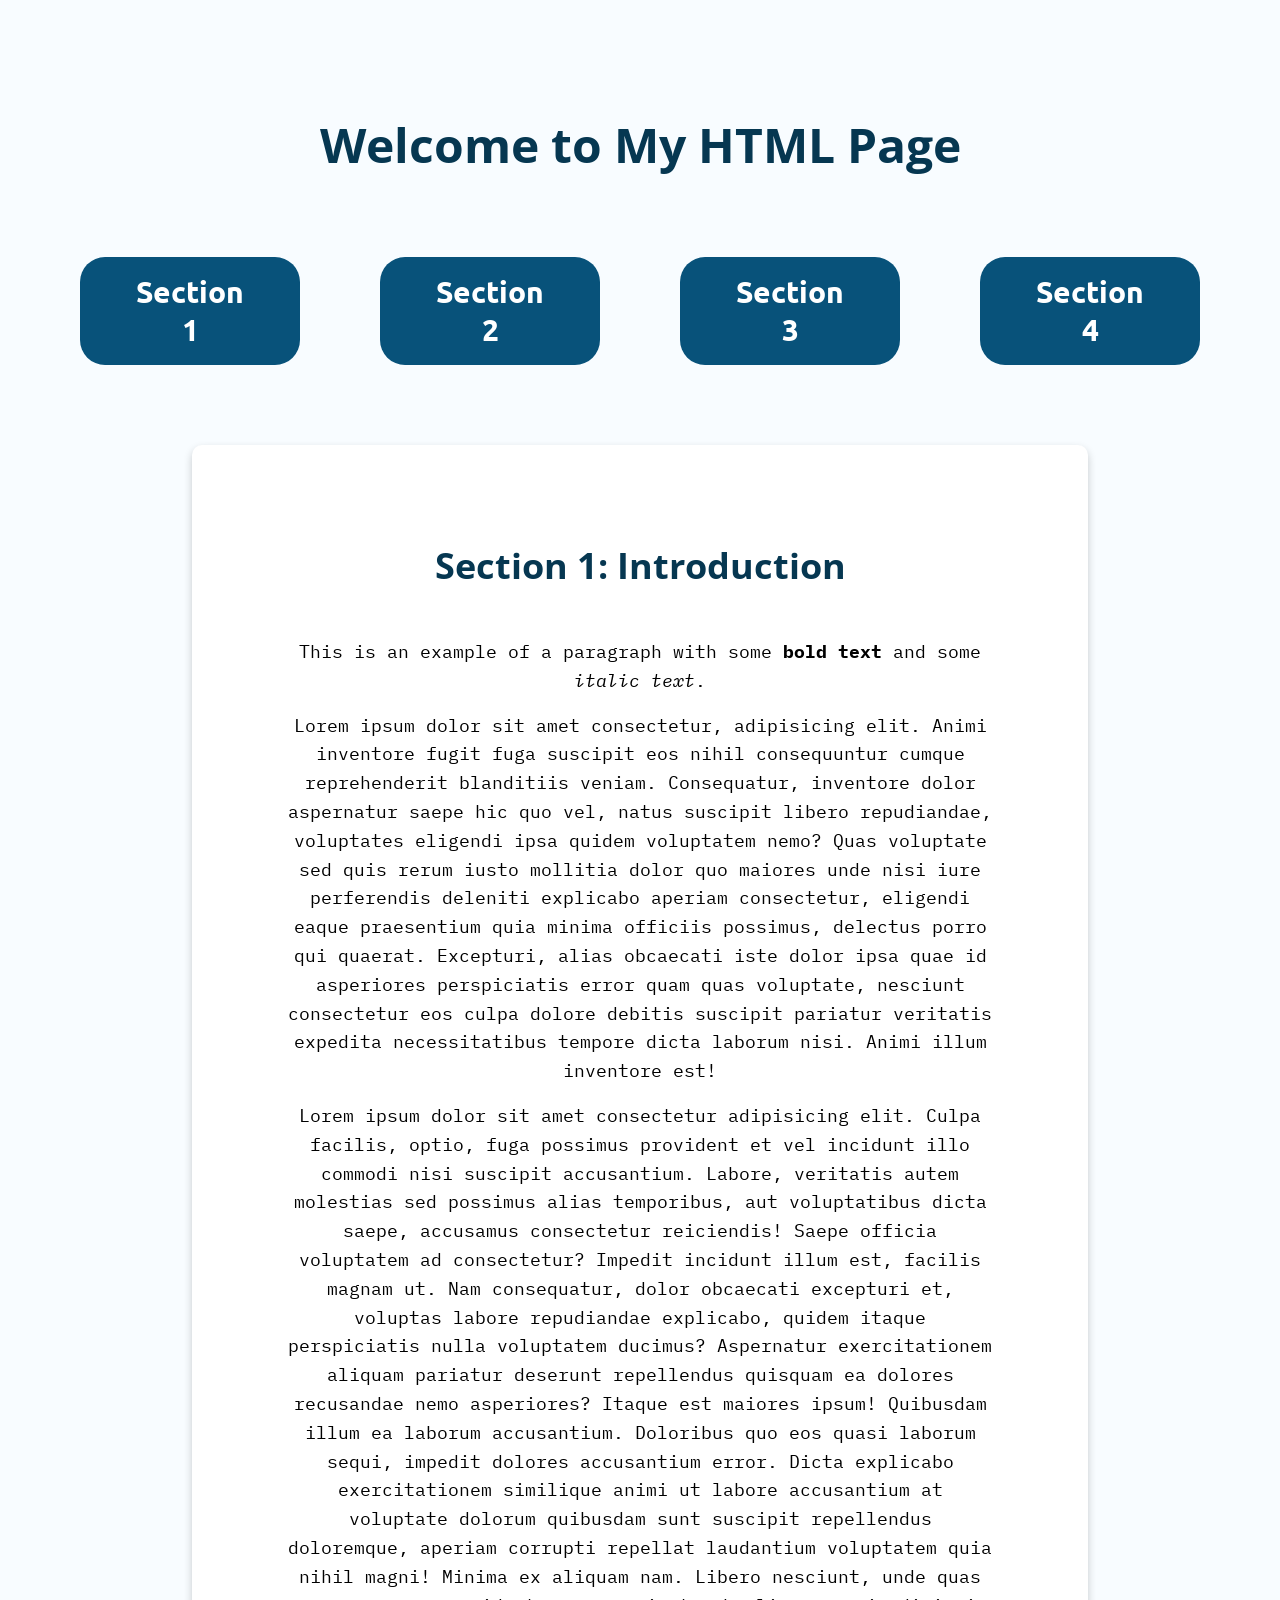
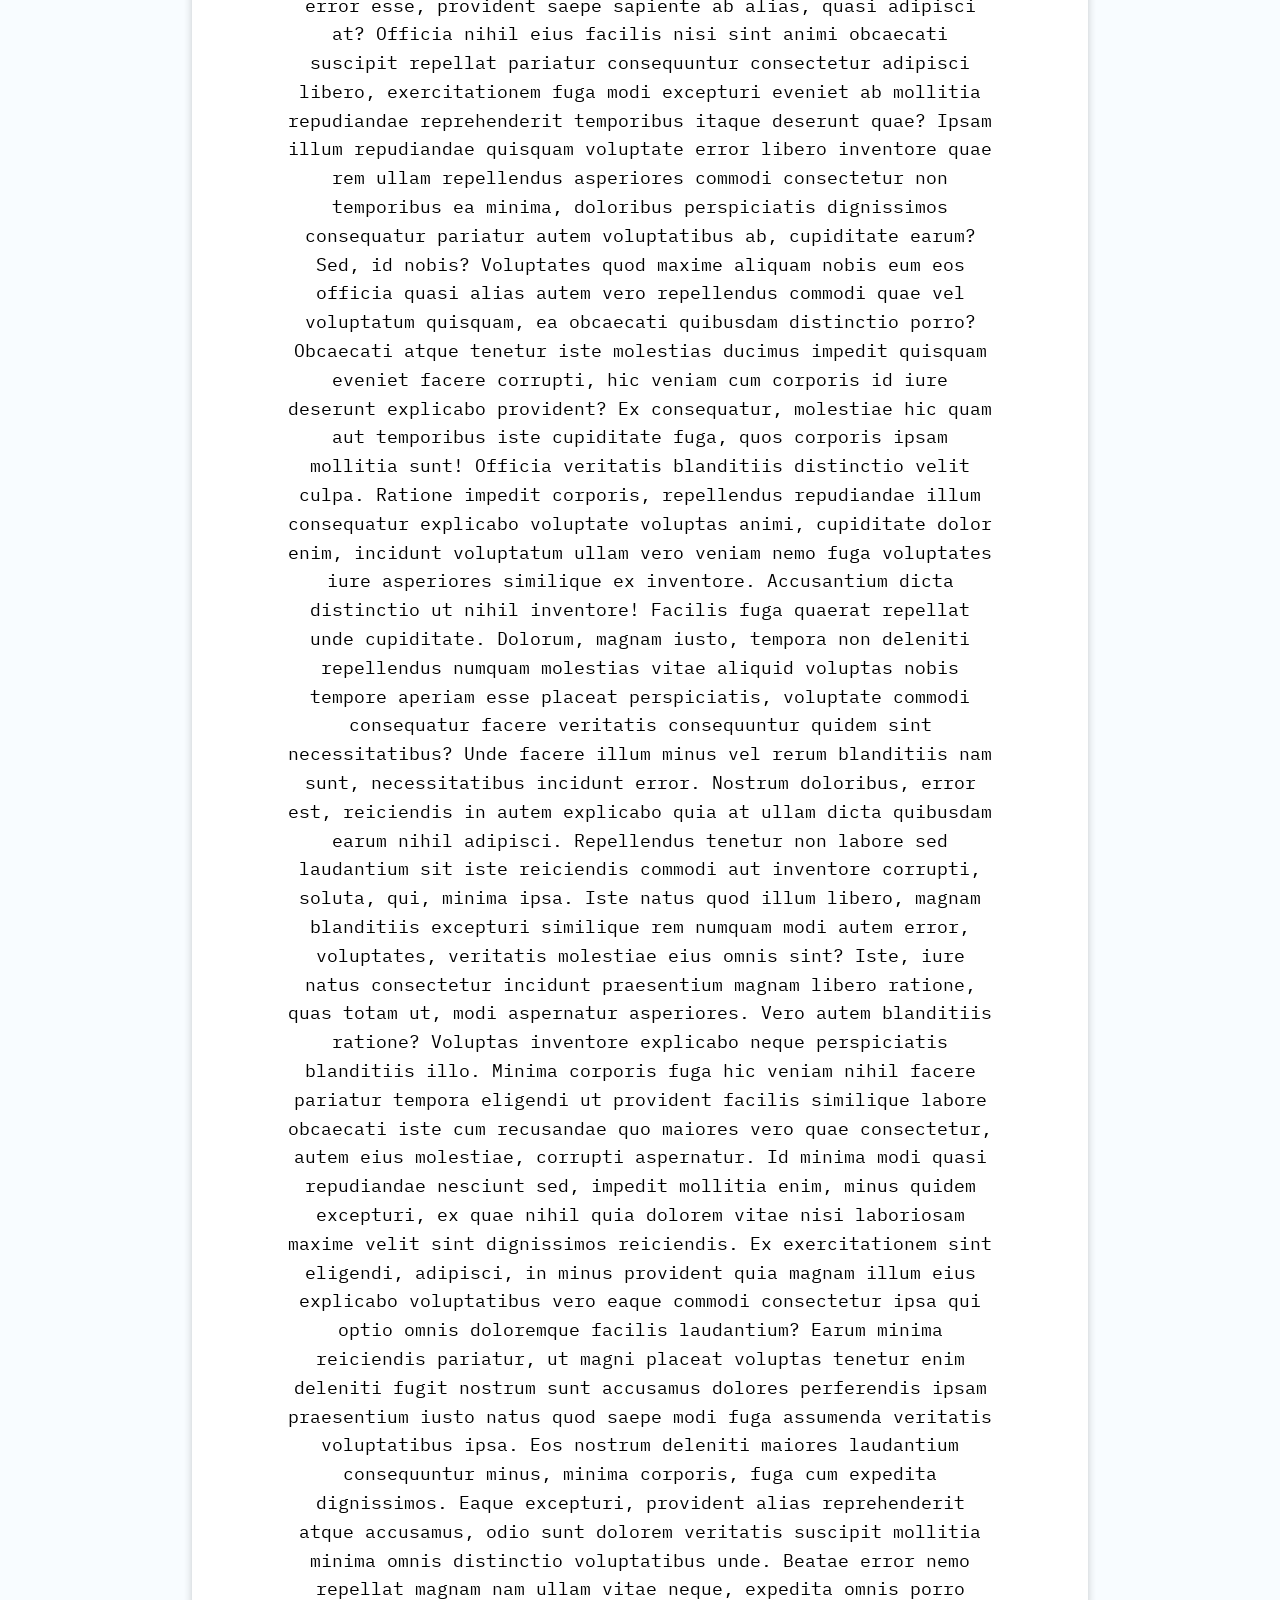
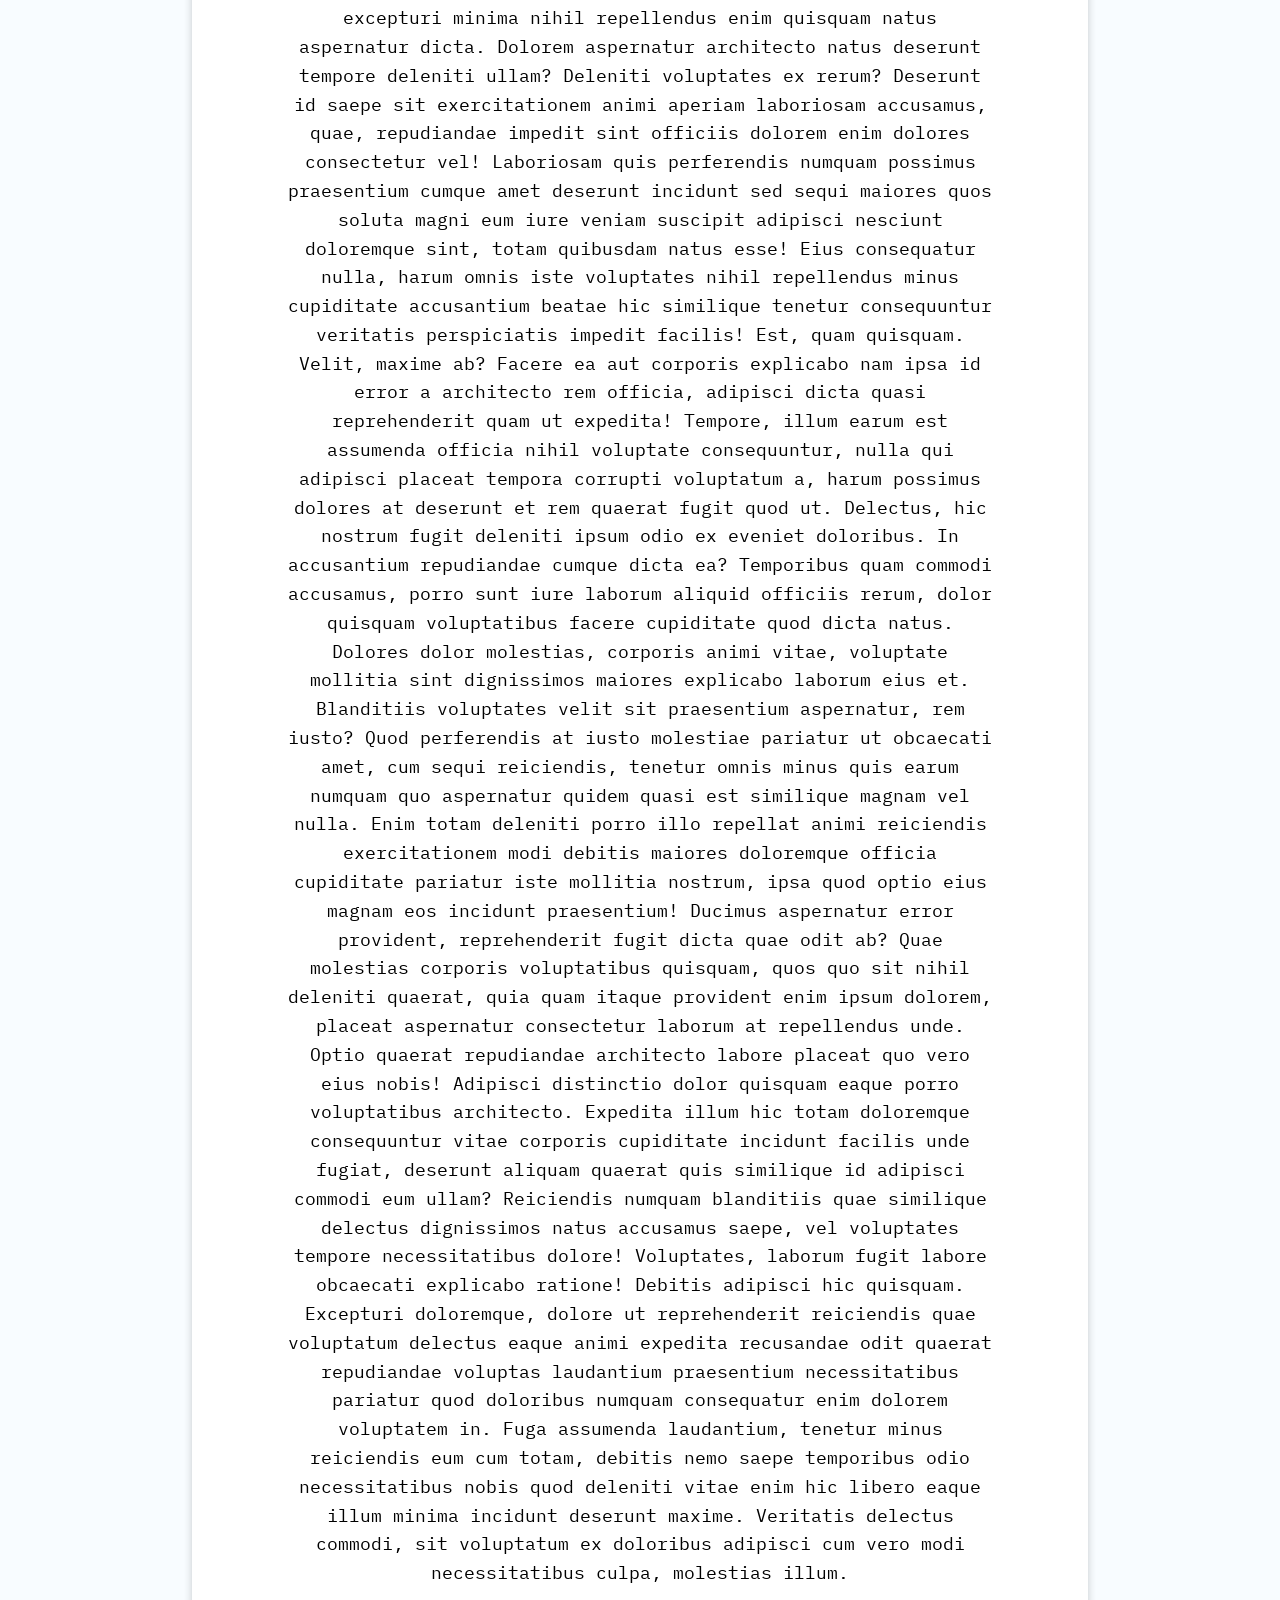
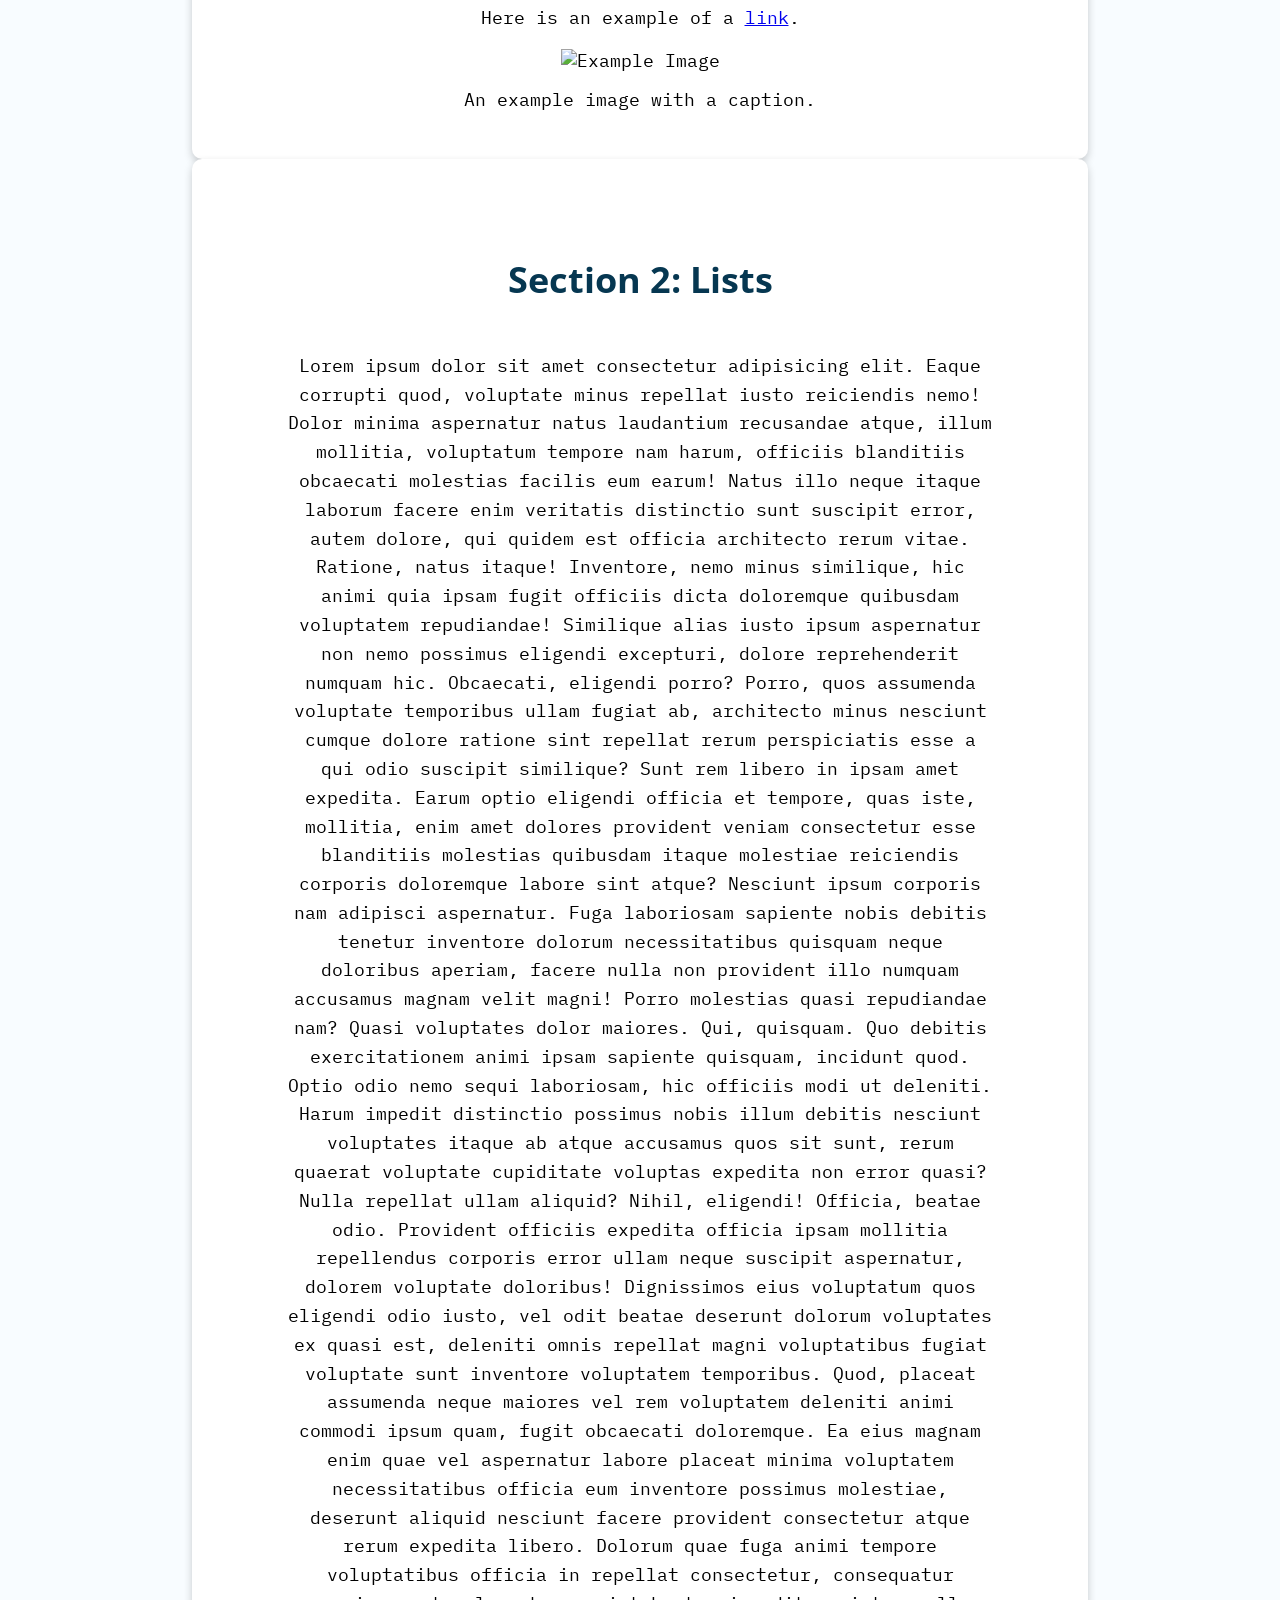
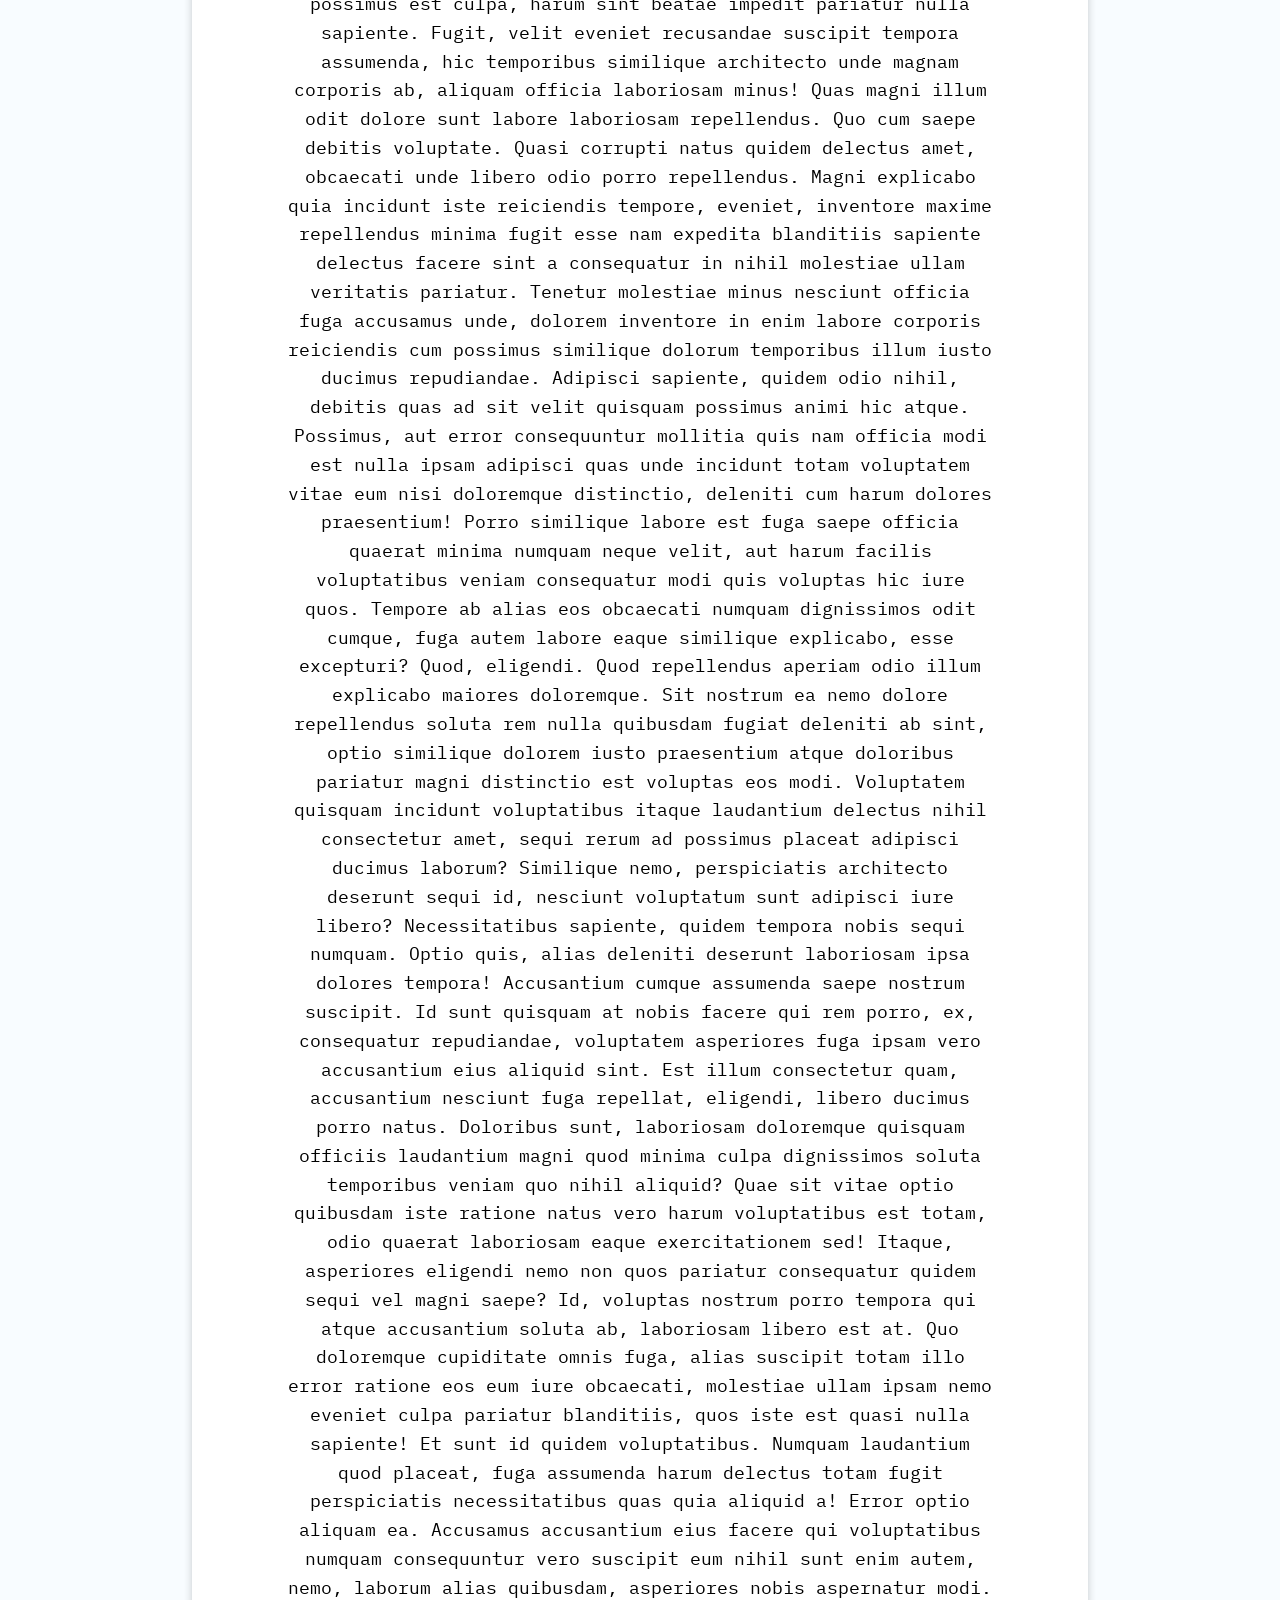
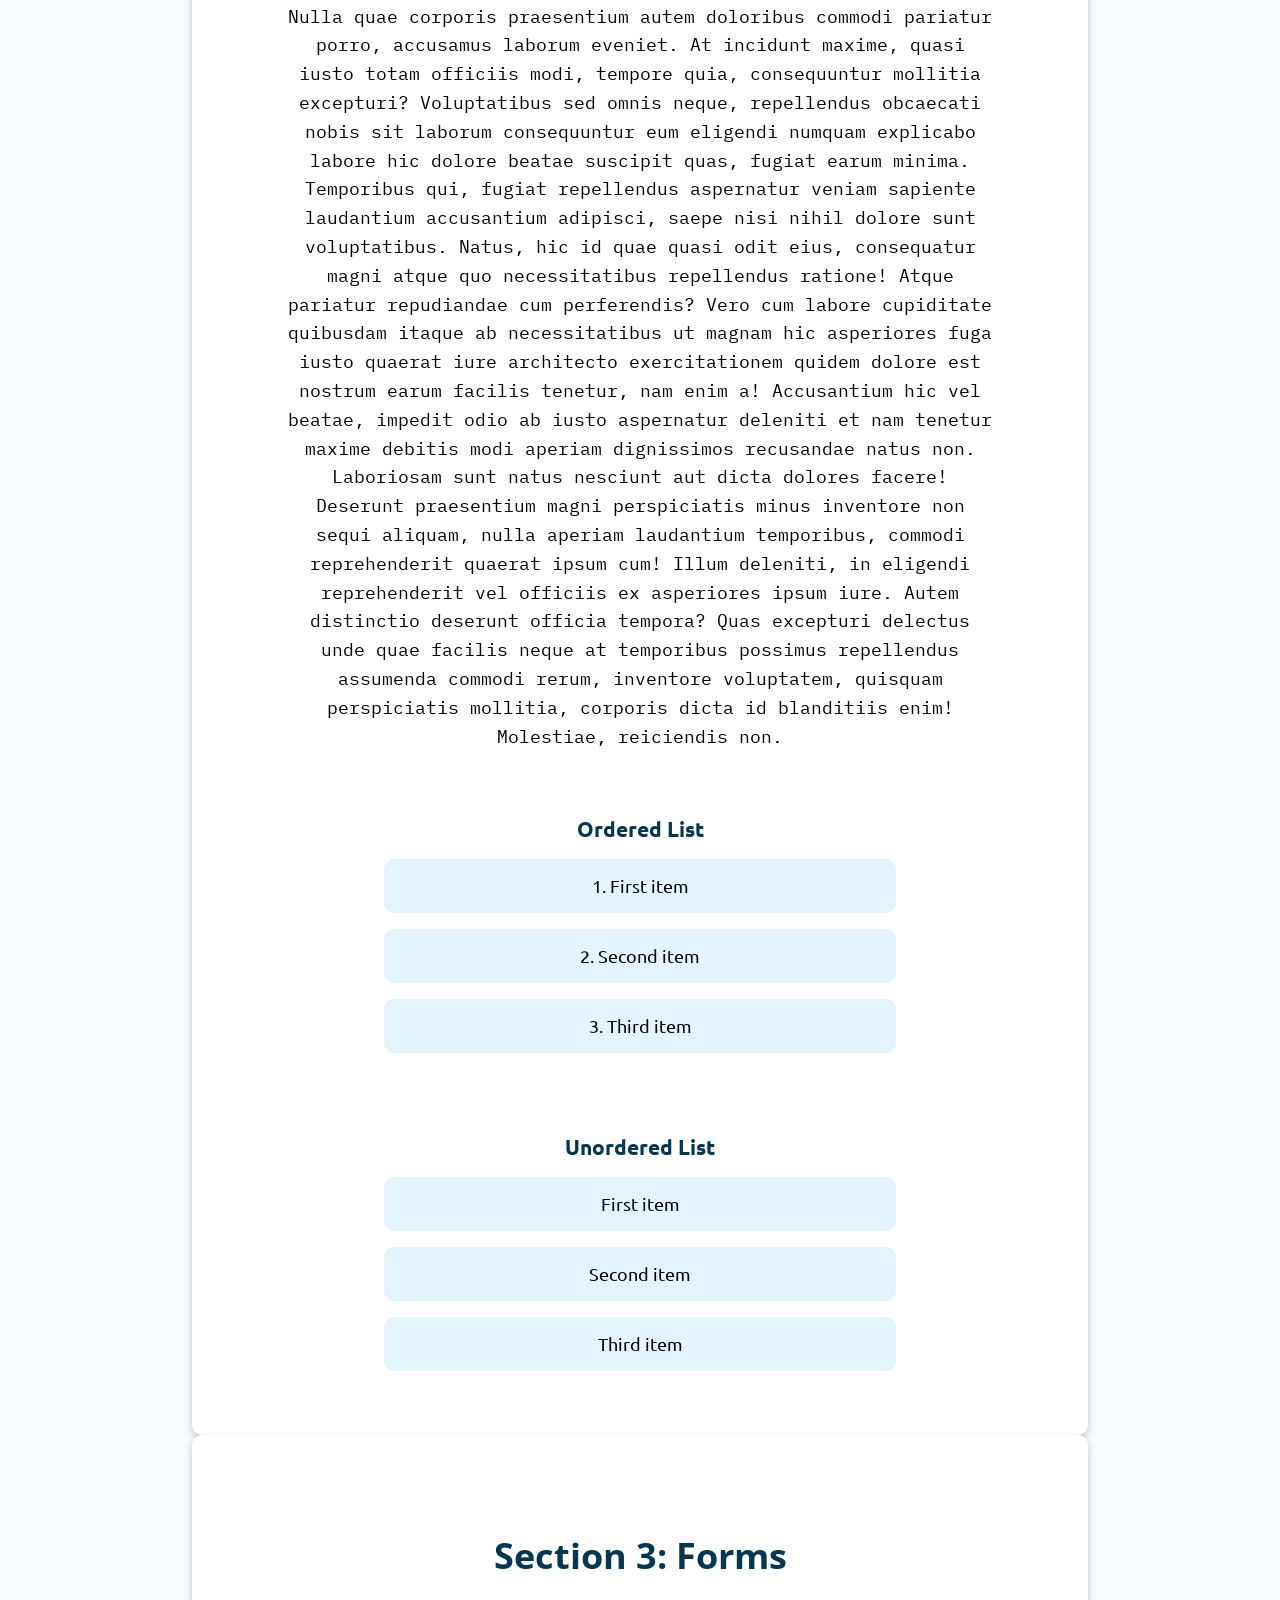
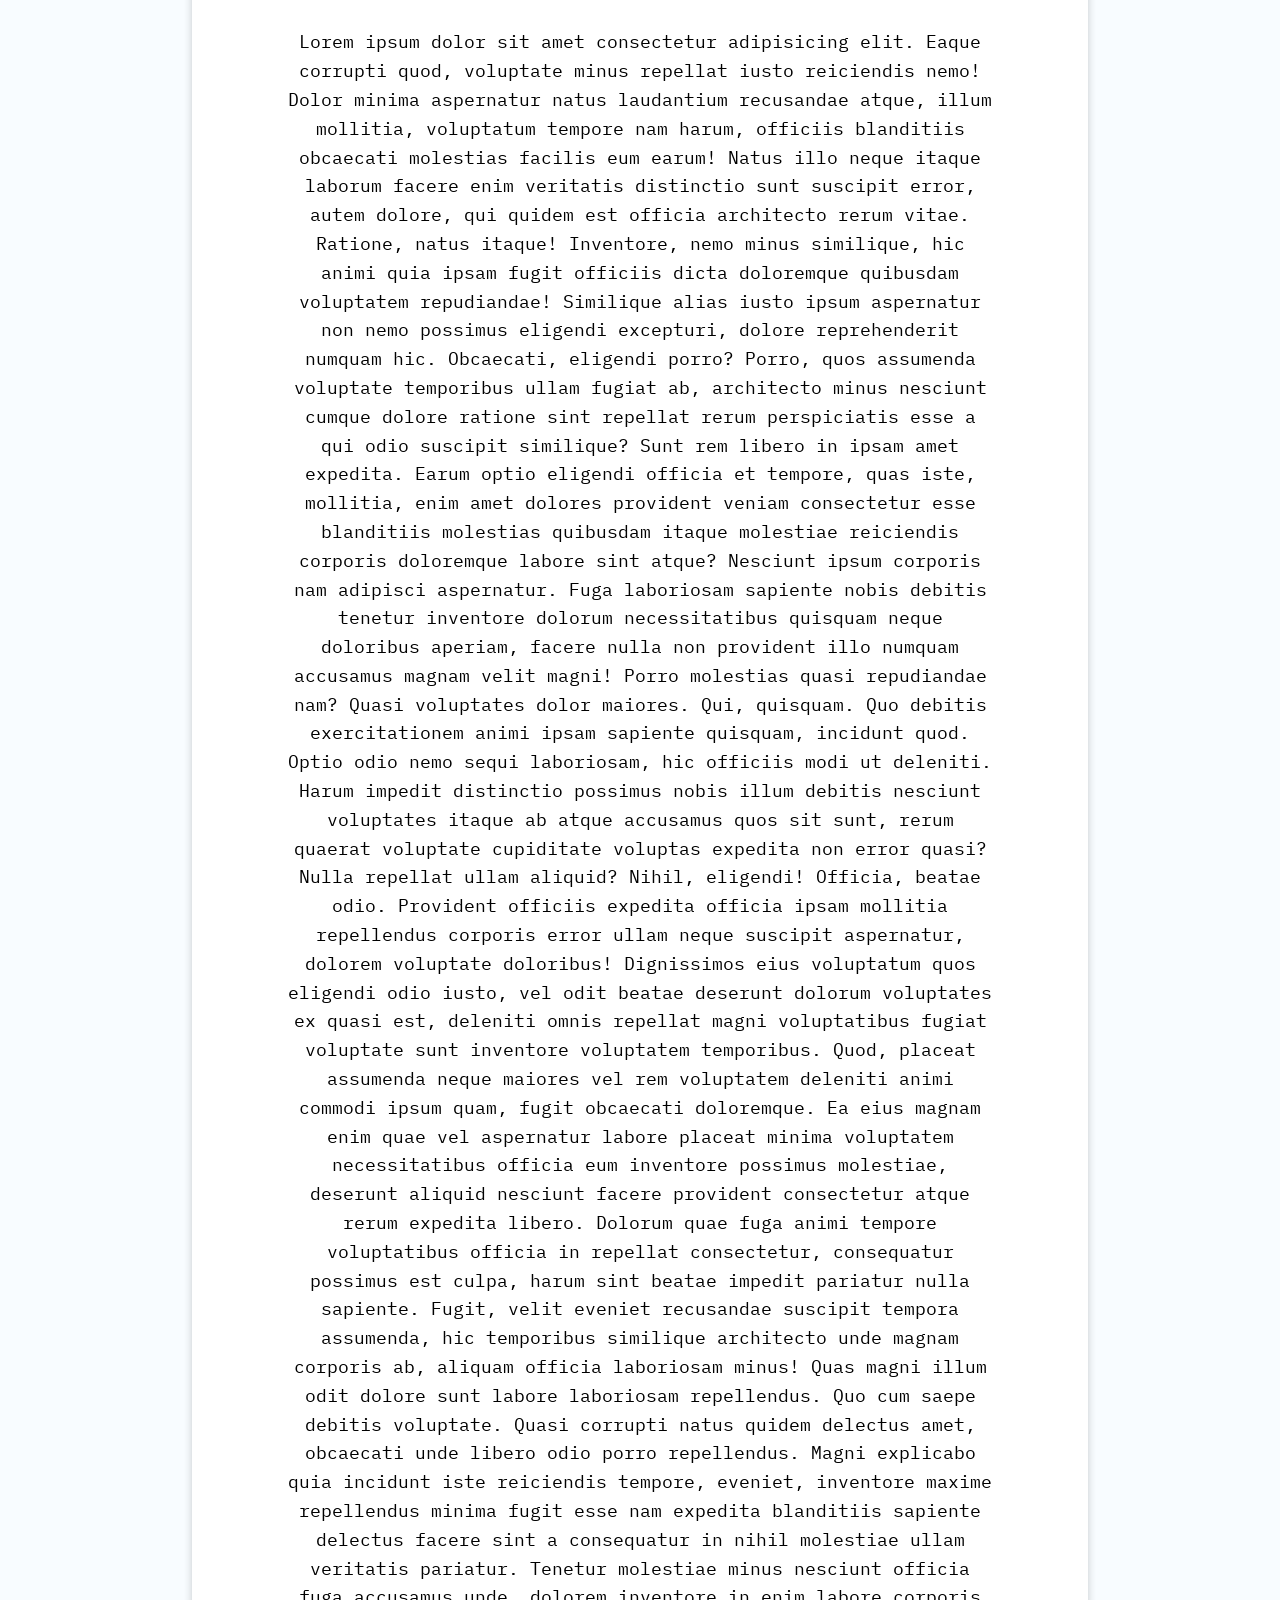
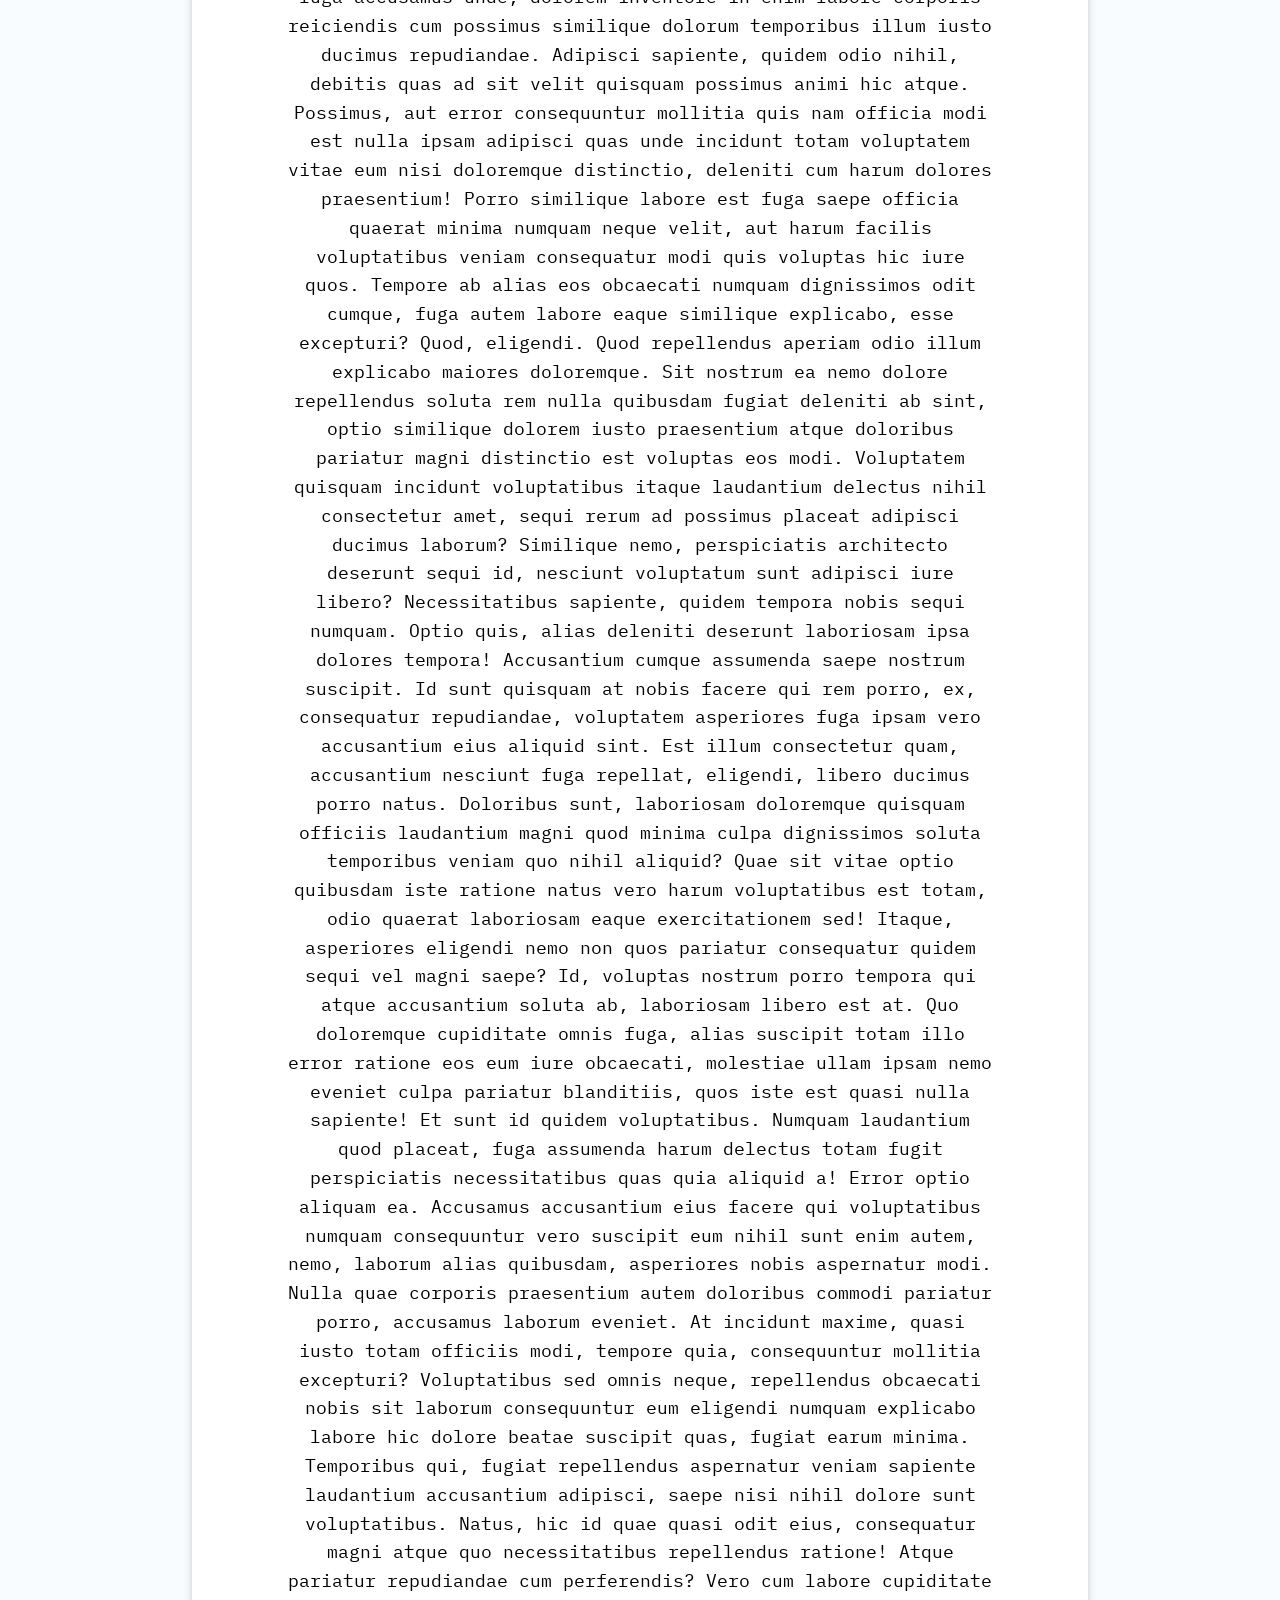
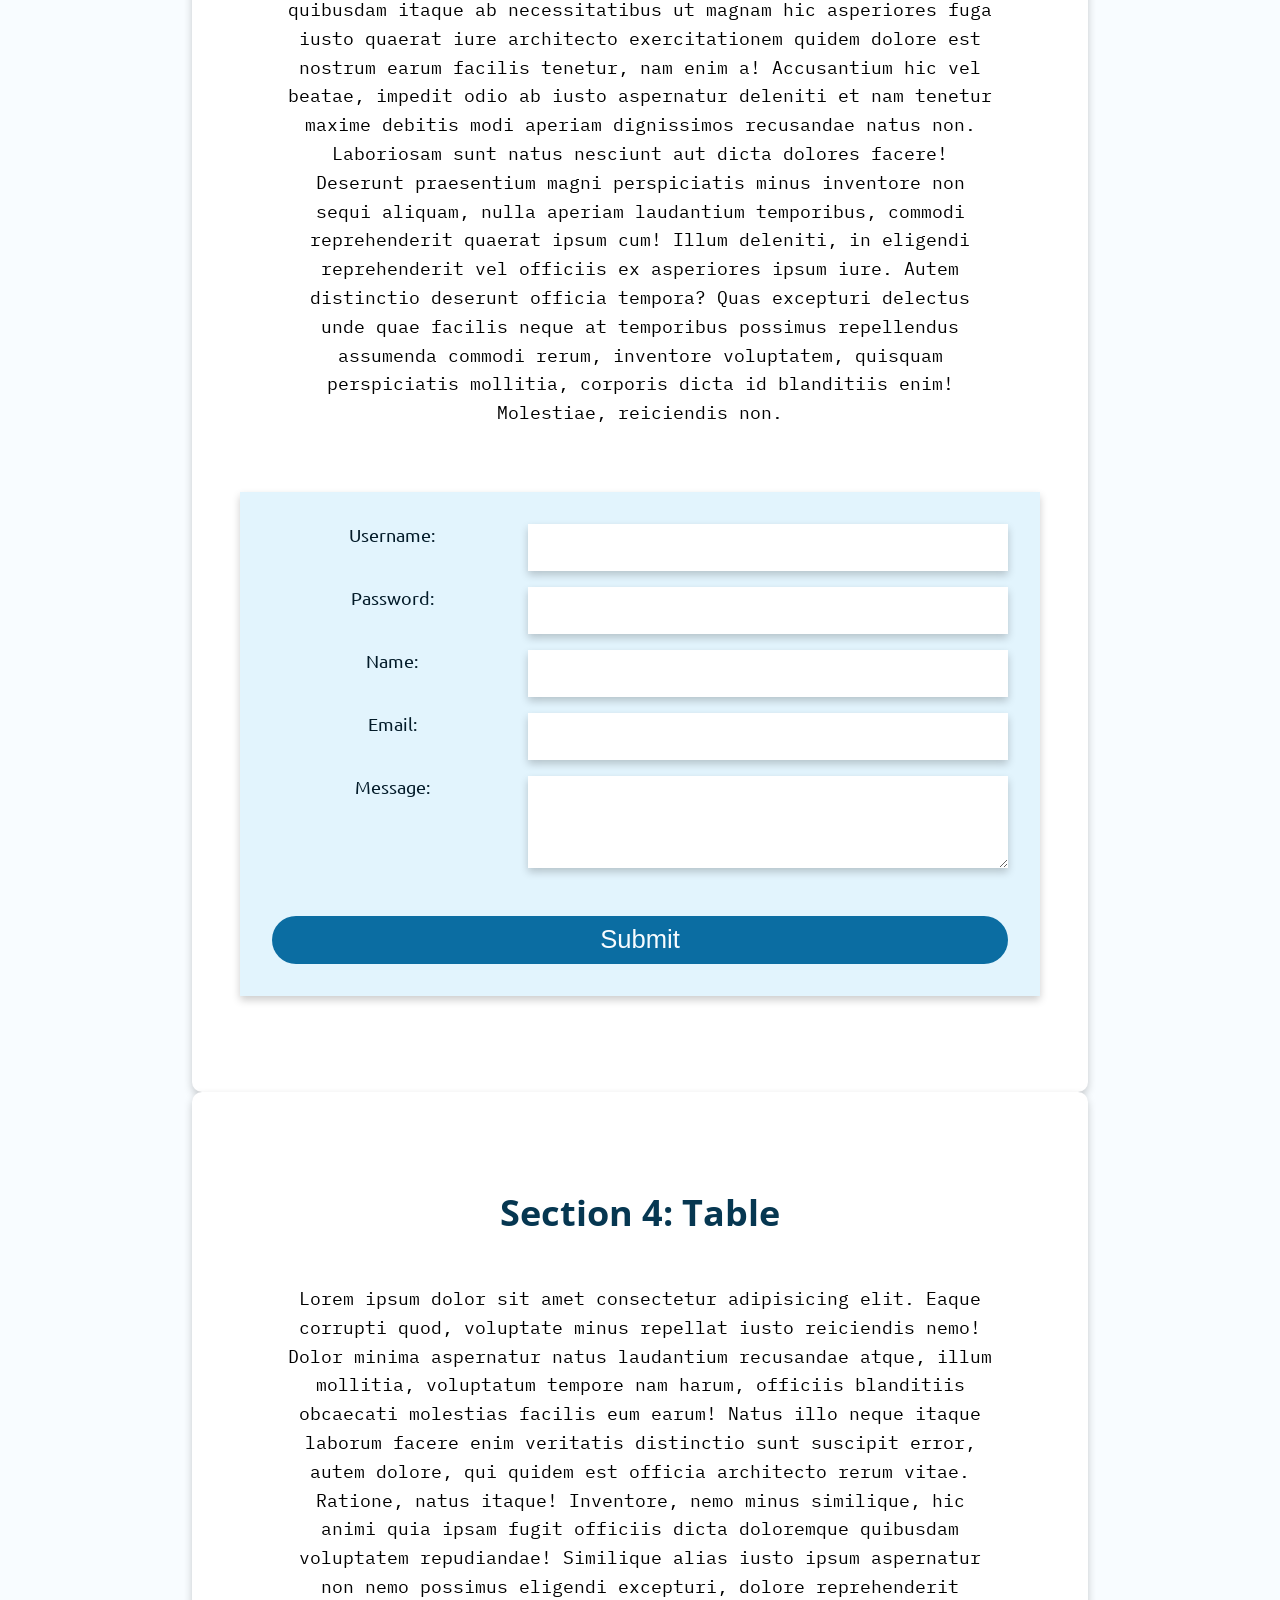
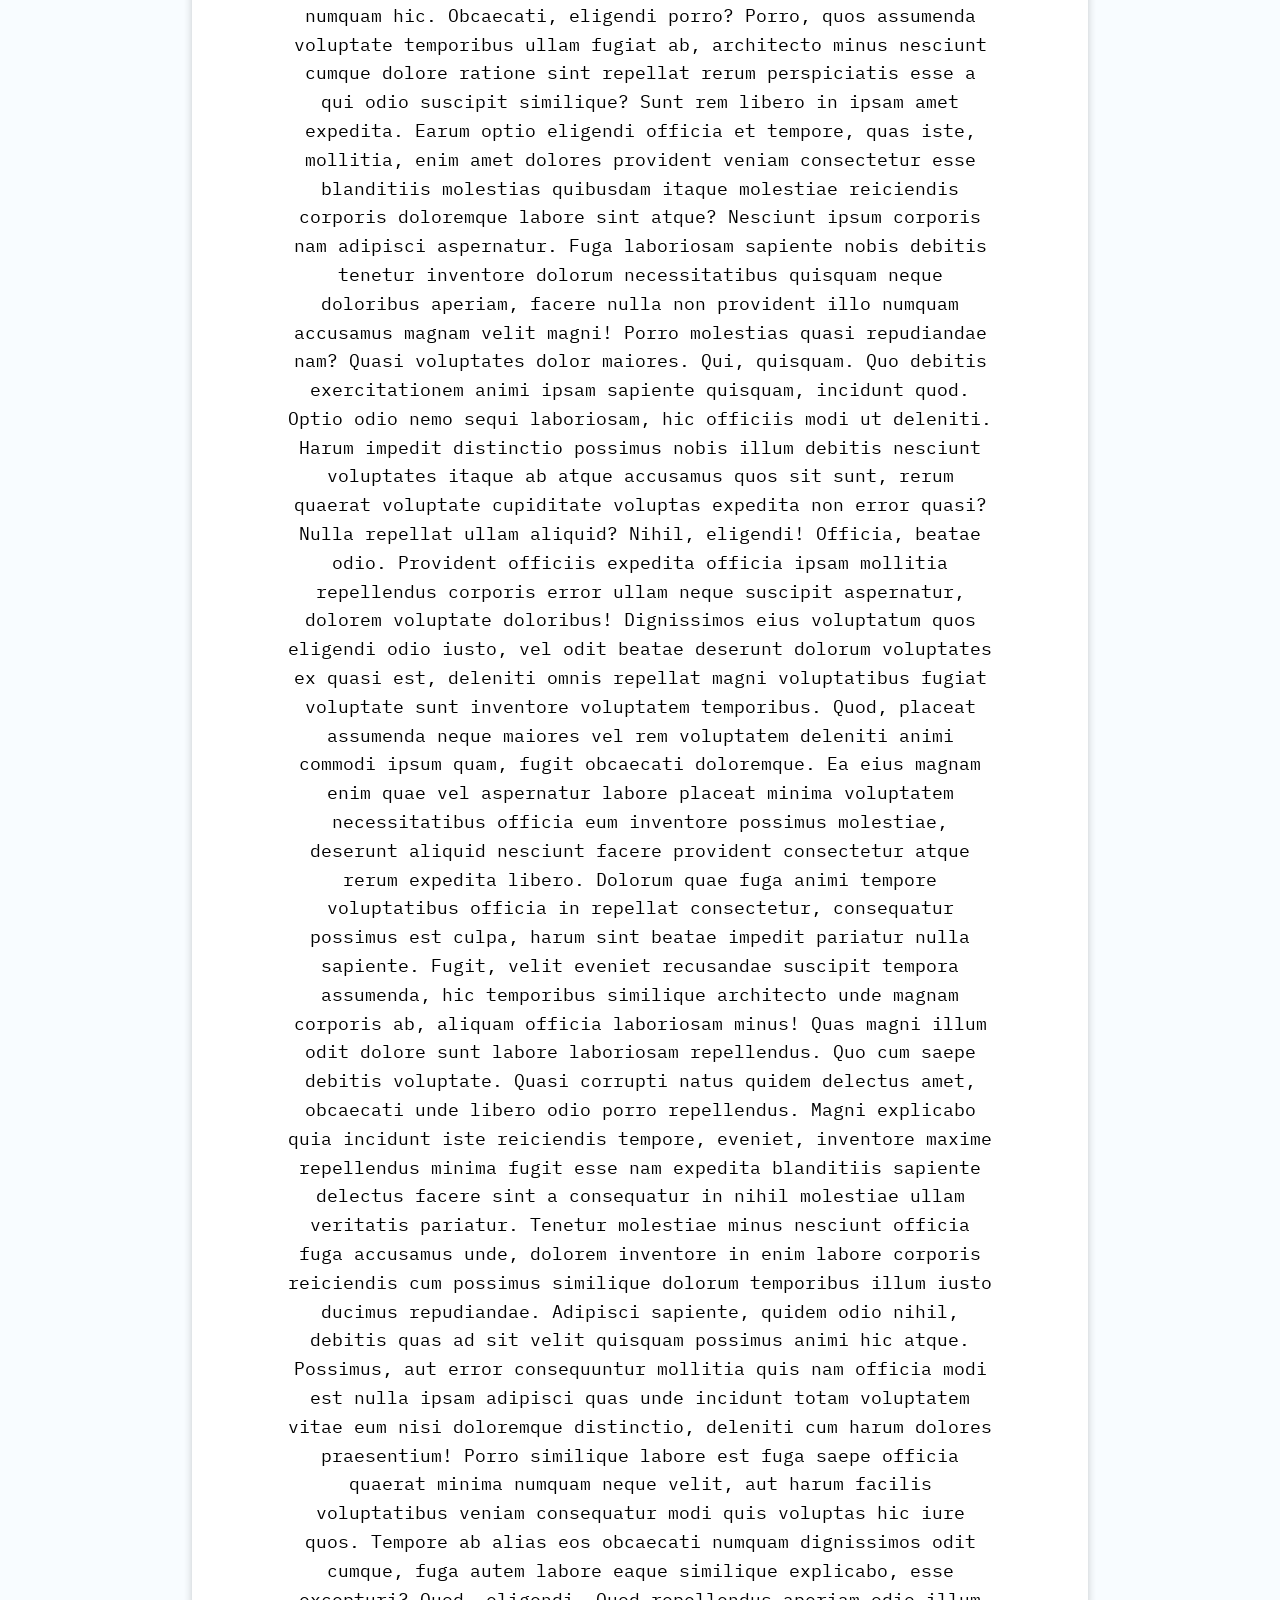
==== 2/index.html @ b03a3c2c "initial commit" ====
<!DOCTYPE html>
<html lang="en">
  <head>
    <meta charset="UTF-8" />
    <meta name="viewport" content="width=device-width, initial-scale=1.0" />
    <meta
      name="description"
      content="An example of an intrinsic HTML page using various HTML tags and concepts."
    />
    <title>HTML Page</title>
    <link rel="stylesheet" href="styles.css" />
    <link rel="preconnect" href="https://fonts.googleapis.com" />
    <link rel="preconnect" href="https://fonts.gstatic.com" crossorigin />
    <link
      href="https://fonts.googleapis.com/css2?family=IBM+Plex+Mono:ital,wght@0,100;0,200;0,300;0,400;0,500;0,600;0,700;1,100;1,200;1,300;1,400;1,500;1,600;1,700&family=Open+Sans:ital,wght@0,300..800;1,300..800&family=Ubuntu:ital,wght@0,300;0,400;0,500;0,700;1,300;1,400;1,500;1,700&display=swap"
      rel="stylesheet"
    />
  </head>
  <body>
    <header>
      <h1>Welcome to My HTML Page</h1>
      <nav>
        <ul>
          <li><a href="#section1">Section 1</a></li>
          <li><a href="#section2">Section 2</a></li>
          <li><a href="#section3">Section 3</a></li>
          <li><a href="#section4">Section 4</a></li>
        </ul>
      </nav>
    </header>
    <main>
      <section id="section1">
        <h2>Section 1: Introduction</h2>
        <p>
          This is an example of a paragraph with some
          <strong>bold text</strong> and some <em>italic text</em>.
        </p>
        <p>
          Lorem ipsum dolor sit amet consectetur, adipisicing elit. Animi
          inventore fugit fuga suscipit eos nihil consequuntur cumque
          reprehenderit blanditiis veniam. Consequatur, inventore dolor
          aspernatur saepe hic quo vel, natus suscipit libero repudiandae,
          voluptates eligendi ipsa quidem voluptatem nemo? Quas voluptate sed
          quis rerum iusto mollitia dolor quo maiores unde nisi iure perferendis
          deleniti explicabo aperiam consectetur, eligendi eaque praesentium
          quia minima officiis possimus, delectus porro qui quaerat. Excepturi,
          alias obcaecati iste dolor ipsa quae id asperiores perspiciatis error
          quam quas voluptate, nesciunt consectetur eos culpa dolore debitis
          suscipit pariatur veritatis expedita necessitatibus tempore dicta
          laborum nisi. Animi illum inventore est!
        </p>
        <p>
          Lorem ipsum dolor sit amet consectetur adipisicing elit. Culpa
          facilis, optio, fuga possimus provident et vel incidunt illo commodi
          nisi suscipit accusantium. Labore, veritatis autem molestias sed
          possimus alias temporibus, aut voluptatibus dicta saepe, accusamus
          consectetur reiciendis! Saepe officia voluptatem ad consectetur?
          Impedit incidunt illum est, facilis magnam ut. Nam consequatur, dolor
          obcaecati excepturi et, voluptas labore repudiandae explicabo, quidem
          itaque perspiciatis nulla voluptatem ducimus? Aspernatur
          exercitationem aliquam pariatur deserunt repellendus quisquam ea
          dolores recusandae nemo asperiores? Itaque est maiores ipsum!
          Quibusdam illum ea laborum accusantium. Doloribus quo eos quasi
          laborum sequi, impedit dolores accusantium error. Dicta explicabo
          exercitationem similique animi ut labore accusantium at voluptate
          dolorum quibusdam sunt suscipit repellendus doloremque, aperiam
          corrupti repellat laudantium voluptatem quia nihil magni! Minima ex
          aliquam nam. Libero nesciunt, unde quas error esse, provident saepe
          sapiente ab alias, quasi adipisci at? Officia nihil eius facilis nisi
          sint animi obcaecati suscipit repellat pariatur consequuntur
          consectetur adipisci libero, exercitationem fuga modi excepturi
          eveniet ab mollitia repudiandae reprehenderit temporibus itaque
          deserunt quae? Ipsam illum repudiandae quisquam voluptate error libero
          inventore quae rem ullam repellendus asperiores commodi consectetur
          non temporibus ea minima, doloribus perspiciatis dignissimos
          consequatur pariatur autem voluptatibus ab, cupiditate earum? Sed, id
          nobis? Voluptates quod maxime aliquam nobis eum eos officia quasi
          alias autem vero repellendus commodi quae vel voluptatum quisquam, ea
          obcaecati quibusdam distinctio porro? Obcaecati atque tenetur iste
          molestias ducimus impedit quisquam eveniet facere corrupti, hic veniam
          cum corporis id iure deserunt explicabo provident? Ex consequatur,
          molestiae hic quam aut temporibus iste cupiditate fuga, quos corporis
          ipsam mollitia sunt! Officia veritatis blanditiis distinctio velit
          culpa. Ratione impedit corporis, repellendus repudiandae illum
          consequatur explicabo voluptate voluptas animi, cupiditate dolor enim,
          incidunt voluptatum ullam vero veniam nemo fuga voluptates iure
          asperiores similique ex inventore. Accusantium dicta distinctio ut
          nihil inventore! Facilis fuga quaerat repellat unde cupiditate.
          Dolorum, magnam iusto, tempora non deleniti repellendus numquam
          molestias vitae aliquid voluptas nobis tempore aperiam esse placeat
          perspiciatis, voluptate commodi consequatur facere veritatis
          consequuntur quidem sint necessitatibus? Unde facere illum minus vel
          rerum blanditiis nam sunt, necessitatibus incidunt error. Nostrum
          doloribus, error est, reiciendis in autem explicabo quia at ullam
          dicta quibusdam earum nihil adipisci. Repellendus tenetur non labore
          sed laudantium sit iste reiciendis commodi aut inventore corrupti,
          soluta, qui, minima ipsa. Iste natus quod illum libero, magnam
          blanditiis excepturi similique rem numquam modi autem error,
          voluptates, veritatis molestiae eius omnis sint? Iste, iure natus
          consectetur incidunt praesentium magnam libero ratione, quas totam ut,
          modi aspernatur asperiores. Vero autem blanditiis ratione? Voluptas
          inventore explicabo neque perspiciatis blanditiis illo. Minima
          corporis fuga hic veniam nihil facere pariatur tempora eligendi ut
          provident facilis similique labore obcaecati iste cum recusandae quo
          maiores vero quae consectetur, autem eius molestiae, corrupti
          aspernatur. Id minima modi quasi repudiandae nesciunt sed, impedit
          mollitia enim, minus quidem excepturi, ex quae nihil quia dolorem
          vitae nisi laboriosam maxime velit sint dignissimos reiciendis. Ex
          exercitationem sint eligendi, adipisci, in minus provident quia magnam
          illum eius explicabo voluptatibus vero eaque commodi consectetur ipsa
          qui optio omnis doloremque facilis laudantium? Earum minima reiciendis
          pariatur, ut magni placeat voluptas tenetur enim deleniti fugit
          nostrum sunt accusamus dolores perferendis ipsam praesentium iusto
          natus quod saepe modi fuga assumenda veritatis voluptatibus ipsa. Eos
          nostrum deleniti maiores laudantium consequuntur minus, minima
          corporis, fuga cum expedita dignissimos. Eaque excepturi, provident
          alias reprehenderit atque accusamus, odio sunt dolorem veritatis
          suscipit mollitia minima omnis distinctio voluptatibus unde. Beatae
          error nemo repellat magnam nam ullam vitae neque, expedita omnis porro
          excepturi minima nihil repellendus enim quisquam natus aspernatur
          dicta. Dolorem aspernatur architecto natus deserunt tempore deleniti
          ullam? Deleniti voluptates ex rerum? Deserunt id saepe sit
          exercitationem animi aperiam laboriosam accusamus, quae, repudiandae
          impedit sint officiis dolorem enim dolores consectetur vel! Laboriosam
          quis perferendis numquam possimus praesentium cumque amet deserunt
          incidunt sed sequi maiores quos soluta magni eum iure veniam suscipit
          adipisci nesciunt doloremque sint, totam quibusdam natus esse! Eius
          consequatur nulla, harum omnis iste voluptates nihil repellendus minus
          cupiditate accusantium beatae hic similique tenetur consequuntur
          veritatis perspiciatis impedit facilis! Est, quam quisquam. Velit,
          maxime ab? Facere ea aut corporis explicabo nam ipsa id error a
          architecto rem officia, adipisci dicta quasi reprehenderit quam ut
          expedita! Tempore, illum earum est assumenda officia nihil voluptate
          consequuntur, nulla qui adipisci placeat tempora corrupti voluptatum
          a, harum possimus dolores at deserunt et rem quaerat fugit quod ut.
          Delectus, hic nostrum fugit deleniti ipsum odio ex eveniet doloribus.
          In accusantium repudiandae cumque dicta ea? Temporibus quam commodi
          accusamus, porro sunt iure laborum aliquid officiis rerum, dolor
          quisquam voluptatibus facere cupiditate quod dicta natus. Dolores
          dolor molestias, corporis animi vitae, voluptate mollitia sint
          dignissimos maiores explicabo laborum eius et. Blanditiis voluptates
          velit sit praesentium aspernatur, rem iusto? Quod perferendis at iusto
          molestiae pariatur ut obcaecati amet, cum sequi reiciendis, tenetur
          omnis minus quis earum numquam quo aspernatur quidem quasi est
          similique magnam vel nulla. Enim totam deleniti porro illo repellat
          animi reiciendis exercitationem modi debitis maiores doloremque
          officia cupiditate pariatur iste mollitia nostrum, ipsa quod optio
          eius magnam eos incidunt praesentium! Ducimus aspernatur error
          provident, reprehenderit fugit dicta quae odit ab? Quae molestias
          corporis voluptatibus quisquam, quos quo sit nihil deleniti quaerat,
          quia quam itaque provident enim ipsum dolorem, placeat aspernatur
          consectetur laborum at repellendus unde. Optio quaerat repudiandae
          architecto labore placeat quo vero eius nobis! Adipisci distinctio
          dolor quisquam eaque porro voluptatibus architecto. Expedita illum hic
          totam doloremque consequuntur vitae corporis cupiditate incidunt
          facilis unde fugiat, deserunt aliquam quaerat quis similique id
          adipisci commodi eum ullam? Reiciendis numquam blanditiis quae
          similique delectus dignissimos natus accusamus saepe, vel voluptates
          tempore necessitatibus dolore! Voluptates, laborum fugit labore
          obcaecati explicabo ratione! Debitis adipisci hic quisquam. Excepturi
          doloremque, dolore ut reprehenderit reiciendis quae voluptatum
          delectus eaque animi expedita recusandae odit quaerat repudiandae
          voluptas laudantium praesentium necessitatibus pariatur quod doloribus
          numquam consequatur enim dolorem voluptatem in. Fuga assumenda
          laudantium, tenetur minus reiciendis eum cum totam, debitis nemo saepe
          temporibus odio necessitatibus nobis quod deleniti vitae enim hic
          libero eaque illum minima incidunt deserunt maxime. Veritatis delectus
          commodi, sit voluptatum ex doloribus adipisci cum vero modi
          necessitatibus culpa, molestias illum.
        </p>
        <p>
          Here is an example of a
          <a href="https://www.example.com" target="_blank">link</a>.
        </p>
        <figure>
          <img
            src="https://plus.unsplash.com/premium_photo-1661877737564-3dfd7282efcb?w=800&auto=format&fit=crop&q=60&ixlib=rb-4.0.3&ixid=M3wxMjA3fDB8MHxzZWFyY2h8MXx8Y29tcHV0ZXJ8ZW58MHx8MHx8fDA%3D"
            alt="Example Image"
          />
          <figcaption>An example image with a caption.</figcaption>
        </figure>
      </section>
      <section id="section2">
        <h2>Section 2: Lists</h2>
        <p>
          Lorem ipsum dolor sit amet consectetur adipisicing elit. Eaque
          corrupti quod, voluptate minus repellat iusto reiciendis nemo! Dolor
          minima aspernatur natus laudantium recusandae atque, illum mollitia,
          voluptatum tempore nam harum, officiis blanditiis obcaecati molestias
          facilis eum earum! Natus illo neque itaque laborum facere enim
          veritatis distinctio sunt suscipit error, autem dolore, qui quidem est
          officia architecto rerum vitae. Ratione, natus itaque! Inventore, nemo
          minus similique, hic animi quia ipsam fugit officiis dicta doloremque
          quibusdam voluptatem repudiandae! Similique alias iusto ipsum
          aspernatur non nemo possimus eligendi excepturi, dolore reprehenderit
          numquam hic. Obcaecati, eligendi porro? Porro, quos assumenda
          voluptate temporibus ullam fugiat ab, architecto minus nesciunt cumque
          dolore ratione sint repellat rerum perspiciatis esse a qui odio
          suscipit similique? Sunt rem libero in ipsam amet expedita. Earum
          optio eligendi officia et tempore, quas iste, mollitia, enim amet
          dolores provident veniam consectetur esse blanditiis molestias
          quibusdam itaque molestiae reiciendis corporis doloremque labore sint
          atque? Nesciunt ipsum corporis nam adipisci aspernatur. Fuga
          laboriosam sapiente nobis debitis tenetur inventore dolorum
          necessitatibus quisquam neque doloribus aperiam, facere nulla non
          provident illo numquam accusamus magnam velit magni! Porro molestias
          quasi repudiandae nam? Quasi voluptates dolor maiores. Qui, quisquam.
          Quo debitis exercitationem animi ipsam sapiente quisquam, incidunt
          quod. Optio odio nemo sequi laboriosam, hic officiis modi ut deleniti.
          Harum impedit distinctio possimus nobis illum debitis nesciunt
          voluptates itaque ab atque accusamus quos sit sunt, rerum quaerat
          voluptate cupiditate voluptas expedita non error quasi? Nulla repellat
          ullam aliquid? Nihil, eligendi! Officia, beatae odio. Provident
          officiis expedita officia ipsam mollitia repellendus corporis error
          ullam neque suscipit aspernatur, dolorem voluptate doloribus!
          Dignissimos eius voluptatum quos eligendi odio iusto, vel odit beatae
          deserunt dolorum voluptates ex quasi est, deleniti omnis repellat
          magni voluptatibus fugiat voluptate sunt inventore voluptatem
          temporibus. Quod, placeat assumenda neque maiores vel rem voluptatem
          deleniti animi commodi ipsum quam, fugit obcaecati doloremque. Ea eius
          magnam enim quae vel aspernatur labore placeat minima voluptatem
          necessitatibus officia eum inventore possimus molestiae, deserunt
          aliquid nesciunt facere provident consectetur atque rerum expedita
          libero. Dolorum quae fuga animi tempore voluptatibus officia in
          repellat consectetur, consequatur possimus est culpa, harum sint
          beatae impedit pariatur nulla sapiente. Fugit, velit eveniet
          recusandae suscipit tempora assumenda, hic temporibus similique
          architecto unde magnam corporis ab, aliquam officia laboriosam minus!
          Quas magni illum odit dolore sunt labore laboriosam repellendus. Quo
          cum saepe debitis voluptate. Quasi corrupti natus quidem delectus
          amet, obcaecati unde libero odio porro repellendus. Magni explicabo
          quia incidunt iste reiciendis tempore, eveniet, inventore maxime
          repellendus minima fugit esse nam expedita blanditiis sapiente
          delectus facere sint a consequatur in nihil molestiae ullam veritatis
          pariatur. Tenetur molestiae minus nesciunt officia fuga accusamus
          unde, dolorem inventore in enim labore corporis reiciendis cum
          possimus similique dolorum temporibus illum iusto ducimus repudiandae.
          Adipisci sapiente, quidem odio nihil, debitis quas ad sit velit
          quisquam possimus animi hic atque. Possimus, aut error consequuntur
          mollitia quis nam officia modi est nulla ipsam adipisci quas unde
          incidunt totam voluptatem vitae eum nisi doloremque distinctio,
          deleniti cum harum dolores praesentium! Porro similique labore est
          fuga saepe officia quaerat minima numquam neque velit, aut harum
          facilis voluptatibus veniam consequatur modi quis voluptas hic iure
          quos. Tempore ab alias eos obcaecati numquam dignissimos odit cumque,
          fuga autem labore eaque similique explicabo, esse excepturi? Quod,
          eligendi. Quod repellendus aperiam odio illum explicabo maiores
          doloremque. Sit nostrum ea nemo dolore repellendus soluta rem nulla
          quibusdam fugiat deleniti ab sint, optio similique dolorem iusto
          praesentium atque doloribus pariatur magni distinctio est voluptas eos
          modi. Voluptatem quisquam incidunt voluptatibus itaque laudantium
          delectus nihil consectetur amet, sequi rerum ad possimus placeat
          adipisci ducimus laborum? Similique nemo, perspiciatis architecto
          deserunt sequi id, nesciunt voluptatum sunt adipisci iure libero?
          Necessitatibus sapiente, quidem tempora nobis sequi numquam. Optio
          quis, alias deleniti deserunt laboriosam ipsa dolores tempora!
          Accusantium cumque assumenda saepe nostrum suscipit. Id sunt quisquam
          at nobis facere qui rem porro, ex, consequatur repudiandae, voluptatem
          asperiores fuga ipsam vero accusantium eius aliquid sint. Est illum
          consectetur quam, accusantium nesciunt fuga repellat, eligendi, libero
          ducimus porro natus. Doloribus sunt, laboriosam doloremque quisquam
          officiis laudantium magni quod minima culpa dignissimos soluta
          temporibus veniam quo nihil aliquid? Quae sit vitae optio quibusdam
          iste ratione natus vero harum voluptatibus est totam, odio quaerat
          laboriosam eaque exercitationem sed! Itaque, asperiores eligendi nemo
          non quos pariatur consequatur quidem sequi vel magni saepe? Id,
          voluptas nostrum porro tempora qui atque accusantium soluta ab,
          laboriosam libero est at. Quo doloremque cupiditate omnis fuga, alias
          suscipit totam illo error ratione eos eum iure obcaecati, molestiae
          ullam ipsam nemo eveniet culpa pariatur blanditiis, quos iste est
          quasi nulla sapiente! Et sunt id quidem voluptatibus. Numquam
          laudantium quod placeat, fuga assumenda harum delectus totam fugit
          perspiciatis necessitatibus quas quia aliquid a! Error optio aliquam
          ea. Accusamus accusantium eius facere qui voluptatibus numquam
          consequuntur vero suscipit eum nihil sunt enim autem, nemo, laborum
          alias quibusdam, asperiores nobis aspernatur modi. Nulla quae corporis
          praesentium autem doloribus commodi pariatur porro, accusamus laborum
          eveniet. At incidunt maxime, quasi iusto totam officiis modi, tempore
          quia, consequuntur mollitia excepturi? Voluptatibus sed omnis neque,
          repellendus obcaecati nobis sit laborum consequuntur eum eligendi
          numquam explicabo labore hic dolore beatae suscipit quas, fugiat earum
          minima. Temporibus qui, fugiat repellendus aspernatur veniam sapiente
          laudantium accusantium adipisci, saepe nisi nihil dolore sunt
          voluptatibus. Natus, hic id quae quasi odit eius, consequatur magni
          atque quo necessitatibus repellendus ratione! Atque pariatur
          repudiandae cum perferendis? Vero cum labore cupiditate quibusdam
          itaque ab necessitatibus ut magnam hic asperiores fuga iusto quaerat
          iure architecto exercitationem quidem dolore est nostrum earum facilis
          tenetur, nam enim a! Accusantium hic vel beatae, impedit odio ab iusto
          aspernatur deleniti et nam tenetur maxime debitis modi aperiam
          dignissimos recusandae natus non. Laboriosam sunt natus nesciunt aut
          dicta dolores facere! Deserunt praesentium magni perspiciatis minus
          inventore non sequi aliquam, nulla aperiam laudantium temporibus,
          commodi reprehenderit quaerat ipsum cum! Illum deleniti, in eligendi
          reprehenderit vel officiis ex asperiores ipsum iure. Autem distinctio
          deserunt officia tempora? Quas excepturi delectus unde quae facilis
          neque at temporibus possimus repellendus assumenda commodi rerum,
          inventore voluptatem, quisquam perspiciatis mollitia, corporis dicta
          id blanditiis enim! Molestiae, reiciendis non.
        </p>
        <h3>Ordered List</h3>
        <div class="list-box">
          <div></div>
          <ol>
            <li>First item</li>
            <li>Second item</li>
            <li>Third item</li>
          </ol>
          <div></div>
        </div>
        <h3>Unordered List</h3>
        <div class="list-box">
          <div></div>
          <ul>
            <li>First item</li>
            <li>Second item</li>
            <li>Third item</li>
          </ul>
          <div></div>
        </div>
      </section>
      <section id="section3">
        <h2>Section 3: Forms</h2>
        <p>
          Lorem ipsum dolor sit amet consectetur adipisicing elit. Eaque
          corrupti quod, voluptate minus repellat iusto reiciendis nemo! Dolor
          minima aspernatur natus laudantium recusandae atque, illum mollitia,
          voluptatum tempore nam harum, officiis blanditiis obcaecati molestias
          facilis eum earum! Natus illo neque itaque laborum facere enim
          veritatis distinctio sunt suscipit error, autem dolore, qui quidem est
          officia architecto rerum vitae. Ratione, natus itaque! Inventore, nemo
          minus similique, hic animi quia ipsam fugit officiis dicta doloremque
          quibusdam voluptatem repudiandae! Similique alias iusto ipsum
          aspernatur non nemo possimus eligendi excepturi, dolore reprehenderit
          numquam hic. Obcaecati, eligendi porro? Porro, quos assumenda
          voluptate temporibus ullam fugiat ab, architecto minus nesciunt cumque
          dolore ratione sint repellat rerum perspiciatis esse a qui odio
          suscipit similique? Sunt rem libero in ipsam amet expedita. Earum
          optio eligendi officia et tempore, quas iste, mollitia, enim amet
          dolores provident veniam consectetur esse blanditiis molestias
          quibusdam itaque molestiae reiciendis corporis doloremque labore sint
          atque? Nesciunt ipsum corporis nam adipisci aspernatur. Fuga
          laboriosam sapiente nobis debitis tenetur inventore dolorum
          necessitatibus quisquam neque doloribus aperiam, facere nulla non
          provident illo numquam accusamus magnam velit magni! Porro molestias
          quasi repudiandae nam? Quasi voluptates dolor maiores. Qui, quisquam.
          Quo debitis exercitationem animi ipsam sapiente quisquam, incidunt
          quod. Optio odio nemo sequi laboriosam, hic officiis modi ut deleniti.
          Harum impedit distinctio possimus nobis illum debitis nesciunt
          voluptates itaque ab atque accusamus quos sit sunt, rerum quaerat
          voluptate cupiditate voluptas expedita non error quasi? Nulla repellat
          ullam aliquid? Nihil, eligendi! Officia, beatae odio. Provident
          officiis expedita officia ipsam mollitia repellendus corporis error
          ullam neque suscipit aspernatur, dolorem voluptate doloribus!
          Dignissimos eius voluptatum quos eligendi odio iusto, vel odit beatae
          deserunt dolorum voluptates ex quasi est, deleniti omnis repellat
          magni voluptatibus fugiat voluptate sunt inventore voluptatem
          temporibus. Quod, placeat assumenda neque maiores vel rem voluptatem
          deleniti animi commodi ipsum quam, fugit obcaecati doloremque. Ea eius
          magnam enim quae vel aspernatur labore placeat minima voluptatem
          necessitatibus officia eum inventore possimus molestiae, deserunt
          aliquid nesciunt facere provident consectetur atque rerum expedita
          libero. Dolorum quae fuga animi tempore voluptatibus officia in
          repellat consectetur, consequatur possimus est culpa, harum sint
          beatae impedit pariatur nulla sapiente. Fugit, velit eveniet
          recusandae suscipit tempora assumenda, hic temporibus similique
          architecto unde magnam corporis ab, aliquam officia laboriosam minus!
          Quas magni illum odit dolore sunt labore laboriosam repellendus. Quo
          cum saepe debitis voluptate. Quasi corrupti natus quidem delectus
          amet, obcaecati unde libero odio porro repellendus. Magni explicabo
          quia incidunt iste reiciendis tempore, eveniet, inventore maxime
          repellendus minima fugit esse nam expedita blanditiis sapiente
          delectus facere sint a consequatur in nihil molestiae ullam veritatis
          pariatur. Tenetur molestiae minus nesciunt officia fuga accusamus
          unde, dolorem inventore in enim labore corporis reiciendis cum
          possimus similique dolorum temporibus illum iusto ducimus repudiandae.
          Adipisci sapiente, quidem odio nihil, debitis quas ad sit velit
          quisquam possimus animi hic atque. Possimus, aut error consequuntur
          mollitia quis nam officia modi est nulla ipsam adipisci quas unde
          incidunt totam voluptatem vitae eum nisi doloremque distinctio,
          deleniti cum harum dolores praesentium! Porro similique labore est
          fuga saepe officia quaerat minima numquam neque velit, aut harum
          facilis voluptatibus veniam consequatur modi quis voluptas hic iure
          quos. Tempore ab alias eos obcaecati numquam dignissimos odit cumque,
          fuga autem labore eaque similique explicabo, esse excepturi? Quod,
          eligendi. Quod repellendus aperiam odio illum explicabo maiores
          doloremque. Sit nostrum ea nemo dolore repellendus soluta rem nulla
          quibusdam fugiat deleniti ab sint, optio similique dolorem iusto
          praesentium atque doloribus pariatur magni distinctio est voluptas eos
          modi. Voluptatem quisquam incidunt voluptatibus itaque laudantium
          delectus nihil consectetur amet, sequi rerum ad possimus placeat
          adipisci ducimus laborum? Similique nemo, perspiciatis architecto
          deserunt sequi id, nesciunt voluptatum sunt adipisci iure libero?
          Necessitatibus sapiente, quidem tempora nobis sequi numquam. Optio
          quis, alias deleniti deserunt laboriosam ipsa dolores tempora!
          Accusantium cumque assumenda saepe nostrum suscipit. Id sunt quisquam
          at nobis facere qui rem porro, ex, consequatur repudiandae, voluptatem
          asperiores fuga ipsam vero accusantium eius aliquid sint. Est illum
          consectetur quam, accusantium nesciunt fuga repellat, eligendi, libero
          ducimus porro natus. Doloribus sunt, laboriosam doloremque quisquam
          officiis laudantium magni quod minima culpa dignissimos soluta
          temporibus veniam quo nihil aliquid? Quae sit vitae optio quibusdam
          iste ratione natus vero harum voluptatibus est totam, odio quaerat
          laboriosam eaque exercitationem sed! Itaque, asperiores eligendi nemo
          non quos pariatur consequatur quidem sequi vel magni saepe? Id,
          voluptas nostrum porro tempora qui atque accusantium soluta ab,
          laboriosam libero est at. Quo doloremque cupiditate omnis fuga, alias
          suscipit totam illo error ratione eos eum iure obcaecati, molestiae
          ullam ipsam nemo eveniet culpa pariatur blanditiis, quos iste est
          quasi nulla sapiente! Et sunt id quidem voluptatibus. Numquam
          laudantium quod placeat, fuga assumenda harum delectus totam fugit
          perspiciatis necessitatibus quas quia aliquid a! Error optio aliquam
          ea. Accusamus accusantium eius facere qui voluptatibus numquam
          consequuntur vero suscipit eum nihil sunt enim autem, nemo, laborum
          alias quibusdam, asperiores nobis aspernatur modi. Nulla quae corporis
          praesentium autem doloribus commodi pariatur porro, accusamus laborum
          eveniet. At incidunt maxime, quasi iusto totam officiis modi, tempore
          quia, consequuntur mollitia excepturi? Voluptatibus sed omnis neque,
          repellendus obcaecati nobis sit laborum consequuntur eum eligendi
          numquam explicabo labore hic dolore beatae suscipit quas, fugiat earum
          minima. Temporibus qui, fugiat repellendus aspernatur veniam sapiente
          laudantium accusantium adipisci, saepe nisi nihil dolore sunt
          voluptatibus. Natus, hic id quae quasi odit eius, consequatur magni
          atque quo necessitatibus repellendus ratione! Atque pariatur
          repudiandae cum perferendis? Vero cum labore cupiditate quibusdam
          itaque ab necessitatibus ut magnam hic asperiores fuga iusto quaerat
          iure architecto exercitationem quidem dolore est nostrum earum facilis
          tenetur, nam enim a! Accusantium hic vel beatae, impedit odio ab iusto
          aspernatur deleniti et nam tenetur maxime debitis modi aperiam
          dignissimos recusandae natus non. Laboriosam sunt natus nesciunt aut
          dicta dolores facere! Deserunt praesentium magni perspiciatis minus
          inventore non sequi aliquam, nulla aperiam laudantium temporibus,
          commodi reprehenderit quaerat ipsum cum! Illum deleniti, in eligendi
          reprehenderit vel officiis ex asperiores ipsum iure. Autem distinctio
          deserunt officia tempora? Quas excepturi delectus unde quae facilis
          neque at temporibus possimus repellendus assumenda commodi rerum,
          inventore voluptatem, quisquam perspiciatis mollitia, corporis dicta
          id blanditiis enim! Molestiae, reiciendis non.
        </p>
        <form action="/submit" method="post">
          <div class="form-oneRow">
            <label for="username">Username:</label>
            <input type="text" id="username" name="username" required />
          </div>
          <div class="form-oneRow">
            <label for="password">Password:</label>
            <input type="password" id="password" name="password" required />
          </div>
          <div class="form-oneRow">
            <label for="name">Name:</label>
            <input type="text" id="name" name="name" required />
          </div>
          <div class="form-oneRow">
            <label for="email">Email:</label>
            <input type="email" id="email" name="email" required />
          </div>
          <div class="form-oneRow">
            <label for="message">Message:</label>
            <textarea id="message" name="message" rows="4" cols="50"></textarea>
          </div>
          <input class="form-oneRow submit-btn" type="submit" value="Submit" />
        </form>
      </section>
      <section id="section4">
        <h2>Section 4: Table</h2>
        <p>
          Lorem ipsum dolor sit amet consectetur adipisicing elit. Eaque
          corrupti quod, voluptate minus repellat iusto reiciendis nemo! Dolor
          minima aspernatur natus laudantium recusandae atque, illum mollitia,
          voluptatum tempore nam harum, officiis blanditiis obcaecati molestias
          facilis eum earum! Natus illo neque itaque laborum facere enim
          veritatis distinctio sunt suscipit error, autem dolore, qui quidem est
          officia architecto rerum vitae. Ratione, natus itaque! Inventore, nemo
          minus similique, hic animi quia ipsam fugit officiis dicta doloremque
          quibusdam voluptatem repudiandae! Similique alias iusto ipsum
          aspernatur non nemo possimus eligendi excepturi, dolore reprehenderit
          numquam hic. Obcaecati, eligendi porro? Porro, quos assumenda
          voluptate temporibus ullam fugiat ab, architecto minus nesciunt cumque
          dolore ratione sint repellat rerum perspiciatis esse a qui odio
          suscipit similique? Sunt rem libero in ipsam amet expedita. Earum
          optio eligendi officia et tempore, quas iste, mollitia, enim amet
          dolores provident veniam consectetur esse blanditiis molestias
          quibusdam itaque molestiae reiciendis corporis doloremque labore sint
          atque? Nesciunt ipsum corporis nam adipisci aspernatur. Fuga
          laboriosam sapiente nobis debitis tenetur inventore dolorum
          necessitatibus quisquam neque doloribus aperiam, facere nulla non
          provident illo numquam accusamus magnam velit magni! Porro molestias
          quasi repudiandae nam? Quasi voluptates dolor maiores. Qui, quisquam.
          Quo debitis exercitationem animi ipsam sapiente quisquam, incidunt
          quod. Optio odio nemo sequi laboriosam, hic officiis modi ut deleniti.
          Harum impedit distinctio possimus nobis illum debitis nesciunt
          voluptates itaque ab atque accusamus quos sit sunt, rerum quaerat
          voluptate cupiditate voluptas expedita non error quasi? Nulla repellat
          ullam aliquid? Nihil, eligendi! Officia, beatae odio. Provident
          officiis expedita officia ipsam mollitia repellendus corporis error
          ullam neque suscipit aspernatur, dolorem voluptate doloribus!
          Dignissimos eius voluptatum quos eligendi odio iusto, vel odit beatae
          deserunt dolorum voluptates ex quasi est, deleniti omnis repellat
          magni voluptatibus fugiat voluptate sunt inventore voluptatem
          temporibus. Quod, placeat assumenda neque maiores vel rem voluptatem
          deleniti animi commodi ipsum quam, fugit obcaecati doloremque. Ea eius
          magnam enim quae vel aspernatur labore placeat minima voluptatem
          necessitatibus officia eum inventore possimus molestiae, deserunt
          aliquid nesciunt facere provident consectetur atque rerum expedita
          libero. Dolorum quae fuga animi tempore voluptatibus officia in
          repellat consectetur, consequatur possimus est culpa, harum sint
          beatae impedit pariatur nulla sapiente. Fugit, velit eveniet
          recusandae suscipit tempora assumenda, hic temporibus similique
          architecto unde magnam corporis ab, aliquam officia laboriosam minus!
          Quas magni illum odit dolore sunt labore laboriosam repellendus. Quo
          cum saepe debitis voluptate. Quasi corrupti natus quidem delectus
          amet, obcaecati unde libero odio porro repellendus. Magni explicabo
          quia incidunt iste reiciendis tempore, eveniet, inventore maxime
          repellendus minima fugit esse nam expedita blanditiis sapiente
          delectus facere sint a consequatur in nihil molestiae ullam veritatis
          pariatur. Tenetur molestiae minus nesciunt officia fuga accusamus
          unde, dolorem inventore in enim labore corporis reiciendis cum
          possimus similique dolorum temporibus illum iusto ducimus repudiandae.
          Adipisci sapiente, quidem odio nihil, debitis quas ad sit velit
          quisquam possimus animi hic atque. Possimus, aut error consequuntur
          mollitia quis nam officia modi est nulla ipsam adipisci quas unde
          incidunt totam voluptatem vitae eum nisi doloremque distinctio,
          deleniti cum harum dolores praesentium! Porro similique labore est
          fuga saepe officia quaerat minima numquam neque velit, aut harum
          facilis voluptatibus veniam consequatur modi quis voluptas hic iure
          quos. Tempore ab alias eos obcaecati numquam dignissimos odit cumque,
          fuga autem labore eaque similique explicabo, esse excepturi? Quod,
          eligendi. Quod repellendus aperiam odio illum explicabo maiores
          doloremque. Sit nostrum ea nemo dolore repellendus soluta rem nulla
          quibusdam fugiat deleniti ab sint, optio similique dolorem iusto
          praesentium atque doloribus pariatur magni distinctio est voluptas eos
          modi. Voluptatem quisquam incidunt voluptatibus itaque laudantium
          delectus nihil consectetur amet, sequi rerum ad possimus placeat
          adipisci ducimus laborum? Similique nemo, perspiciatis architecto
          deserunt sequi id, nesciunt voluptatum sunt adipisci iure libero?
          Necessitatibus sapiente, quidem tempora nobis sequi numquam. Optio
          quis, alias deleniti deserunt laboriosam ipsa dolores tempora!
          Accusantium cumque assumenda saepe nostrum suscipit. Id sunt quisquam
          at nobis facere qui rem porro, ex, consequatur repudiandae, voluptatem
          asperiores fuga ipsam vero accusantium eius aliquid sint. Est illum
          consectetur quam, accusantium nesciunt fuga repellat, eligendi, libero
          ducimus porro natus. Doloribus sunt, laboriosam doloremque quisquam
          officiis laudantium magni quod minima culpa dignissimos soluta
          temporibus veniam quo nihil aliquid? Quae sit vitae optio quibusdam
          iste ratione natus vero harum voluptatibus est totam, odio quaerat
          laboriosam eaque exercitationem sed! Itaque, asperiores eligendi nemo
          non quos pariatur consequatur quidem sequi vel magni saepe? Id,
          voluptas nostrum porro tempora qui atque accusantium soluta ab,
          laboriosam libero est at. Quo doloremque cupiditate omnis fuga, alias
          suscipit totam illo error ratione eos eum iure obcaecati, molestiae
          ullam ipsam nemo eveniet culpa pariatur blanditiis, quos iste est
          quasi nulla sapiente! Et sunt id quidem voluptatibus. Numquam
          laudantium quod placeat, fuga assumenda harum delectus totam fugit
          perspiciatis necessitatibus quas quia aliquid a! Error optio aliquam
          ea. Accusamus accusantium eius facere qui voluptatibus numquam
          consequuntur vero suscipit eum nihil sunt enim autem, nemo, laborum
          alias quibusdam, asperiores nobis aspernatur modi. Nulla quae corporis
          praesentium autem doloribus commodi pariatur porro, accusamus laborum
          eveniet. At incidunt maxime, quasi iusto totam officiis modi, tempore
          quia, consequuntur mollitia excepturi? Voluptatibus sed omnis neque,
          repellendus obcaecati nobis sit laborum consequuntur eum eligendi
          numquam explicabo labore hic dolore beatae suscipit quas, fugiat earum
          minima. Temporibus qui, fugiat repellendus aspernatur veniam sapiente
          laudantium accusantium adipisci, saepe nisi nihil dolore sunt
          voluptatibus. Natus, hic id quae quasi odit eius, consequatur magni
          atque quo necessitatibus repellendus ratione! Atque pariatur
          repudiandae cum perferendis? Vero cum labore cupiditate quibusdam
          itaque ab necessitatibus ut magnam hic asperiores fuga iusto quaerat
          iure architecto exercitationem quidem dolore est nostrum earum facilis
          tenetur, nam enim a! Accusantium hic vel beatae, impedit odio ab iusto
          aspernatur deleniti et nam tenetur maxime debitis modi aperiam
          dignissimos recusandae natus non. Laboriosam sunt natus nesciunt aut
          dicta dolores facere! Deserunt praesentium magni perspiciatis minus
          inventore non sequi aliquam, nulla aperiam laudantium temporibus,
          commodi reprehenderit quaerat ipsum cum! Illum deleniti, in eligendi
          reprehenderit vel officiis ex asperiores ipsum iure. Autem distinctio
          deserunt officia tempora? Quas excepturi delectus unde quae facilis
          neque at temporibus possimus repellendus assumenda commodi rerum,
          inventore voluptatem, quisquam perspiciatis mollitia, corporis dicta
          id blanditiis enim! Molestiae, reiciendis non.
        </p>
        <table>
          <caption>
            Example Table
          </caption>

          <thead>
            <tr>
              <th>Header 1</th>
              <th>Header 2</th>
              <th>Header 3</th>
            </tr>
          </thead>
          <tbody>
            <tr>
              <td>Row 1, Cell 1</td>
              <td>Row 1, Cell 2</td>
              <td>Row 1, Cell 3</td>
            </tr>
            <tr>
              <td>Row 2, Cell 1</td>
              <td>Row 2, Cell 2</td>
              <td>Row 2, Cell 3</td>
            </tr>
            <tr>
              <td>Row 3, Cell 1</td>
              <td>Row 3, Cell 2</td>
              <td>Row 3, Cell 3</td>
            </tr>
          </tbody>
          <tfoot>
            <tr>
              <td>Footer 1</td>
              <td>Footer 2</td>
              <td>Footer 3</td>
            </tr>
          </tfoot>
        </table>
      </section>
    </main>
    <footer>
      <p>&copy; 2023 My Intrinsic HTML Page</p>
    </footer>
  </body>
</html>
---- 2/styles.css ----
* {
  box-sizing: border-box;
  padding: 0;
  margin: 0;
  text-align: center;
  ul {
    list-style: none;
    li {
      margin-bottom: 1rem;
      font-family: var(--secondary-font-family);
    }
  }
}

:root {
  --main-bg: #f8fcff;
  --main-color: #031b29;
  --head-text-color: #063751;
  --dark-bg-color: #08527a;
  --main-hover-color: #0b6da2;
  --nav-bg: #e2f4fd;
  --main-font-family: "IBM Plex Mono", serif;
  --secondary-font-family: "Ubuntu", serif;
  --third-font-family: "Open Sans", serif;
}

body {
  margin-top: 2rem;
  padding: 5rem;
  background-color: var(--main-bg);
  font-family: var(--main-font-family), sans-serif;
  h1,
  h2,
  h3 {
    font-family: var(--secondary-font-family);
    color: var(--head-text-color);
  }
}
header {
  h1 {
    font-family: var(--third-font-family);
    font-size: 48px;
    margin-bottom: 4rem;
  }
  nav {
    margin-bottom: 3rem;
    display: flex;
    justify-content: center;
    flex-wrap: wrap;
    align-items: center;
    padding: 1rem 0;
    gap: 6vw;
    ul {
      display: flex;
      gap: 5rem;
      li {
        background-color: var(--dark-bg-color);
        border-radius: 25px;
        &:hover {
          cursor: pointer;
          background-color: var(--nav-bg);
        }
        a {
          display: block;
          color: white;
          font-family: var(--secondary-font-family);
          text-decoration: none;
          padding: 1rem 3rem;
          transition: color 0.3s;
          font-weight: 700;
          font-size: 30px;
          &:hover {
            color: var(--main-hover-color);
          }
        }
      }
    }
  }
}
main {
  section {
    display: flex;
    flex-direction: column;
    gap: 1rem;
    width: 80%;
    margin: 0 auto;
    padding: 3rem;
    background-color: #fff;
    border-radius: 10px;
    box-shadow: 0 4px 8px 0 rgba(0, 0, 0, 0.2);
    transition: box-shadow 0.3s;
    font-size: 2vmin;
  }
  h2 {
    font-family: var(--third-font-family);
    font-size: 36px;
    margin: 3rem 3rem 2rem;
  }
  p {
    line-height: 1.6;
    margin: 0 3rem;
    font-family: var(--main-font-family);
  }
  #section1 {
    img {
      max-width: 100%;
    }
    figcaption {
      font-size: 18px;
      margin-top: 1rem;
      font-style: var(--third-font-family);
    }
  }
  #section2 {
    h3 {
      margin-top: 3rem;
    }
    .list-box {
      display: grid;
      grid-template-columns: 1fr 4fr 1fr;
      gap: 1rem;
    }
    ul,
    ol {
      list-style-position: inside;
      li {
        margin-bottom: 1rem;
        font-family: var(--secondary-font-family);
        background-color: var(--nav-bg);
        padding: 1rem;
        border-radius: 10px;
        transition: background-color 0.3s;

        &:hover {
          background-color: var(--dark-bg-color);
          color: var(--main-bg);
          transition: background-color 0.3s;
        }
      }
    }
  }
  #section3 {
    form {
      width: 100%;
      margin: 3rem auto;
      padding: 2rem;
      background-color: var(--nav-bg);
      box-shadow: 0 4px 8px 0 rgba(0, 0, 0, 0.2);
      transition: box-shadow 0.3s;
      display: flex;
      flex-direction: column;
      gap: 1rem;
      .form-oneRow {
        display: grid;
        gap: 1rem;
        grid-template-columns: 1fr 2fr;
        label {
          font-family: var(--secondary-font-family);
          font-size: 5vim;
          color: var(--main-color);
        }
        input,
        textarea {
          width: 100%;
          padding: 1rem;
          border: none;
          box-shadow: 0 4px 8px 0 rgba(0, 0, 0, 0.2);
          transition: box-shadow 0.3s;
          &:focus {
            box-shadow: 0 4px 16px 0 rgba(0, 0, 0, 0.2);
          }
        }
      }
      .submit-btn {
        margin-top: 2rem;
        text-align: center;
        background-color: var(--main-hover-color);
        color: var(--main-bg);
        font-size: 1.6rem;
        height: 3rem;
        width: 100%;
        border: none;
        border-radius: 25px;
        cursor: pointer;
        transition: background-color 0.3s;
        &:hover {
          background-color: var(--dark-bg-color);
          transition: background-color 0.3s;
        }
      }
    }
  }
  #section4 {
    table {
      margin: 2rem;
      width: 100%;
      border-collapse: collapse;
      th,
      td {
        border: 1px solid black;
        padding: 1rem;
        text-align: center;
        background-color: var(--nav-bg);
      }
      caption {
        font-size: 40px;
        margin-bottom: 1rem;
        font-family: var(--secondary-font-family);
        background-color: var(--main-hover-color);
        color: white;
        padding: 1rem;
      }
    }
  }
}
footer {
  background-color: var(--dark-bg-color);
  color: white;
  text-align: center;
  padding: 2rem;
  margin-top: 3rem;
  font-family: var(--secondary-font-family);
  font-size: 1.4rem;
}
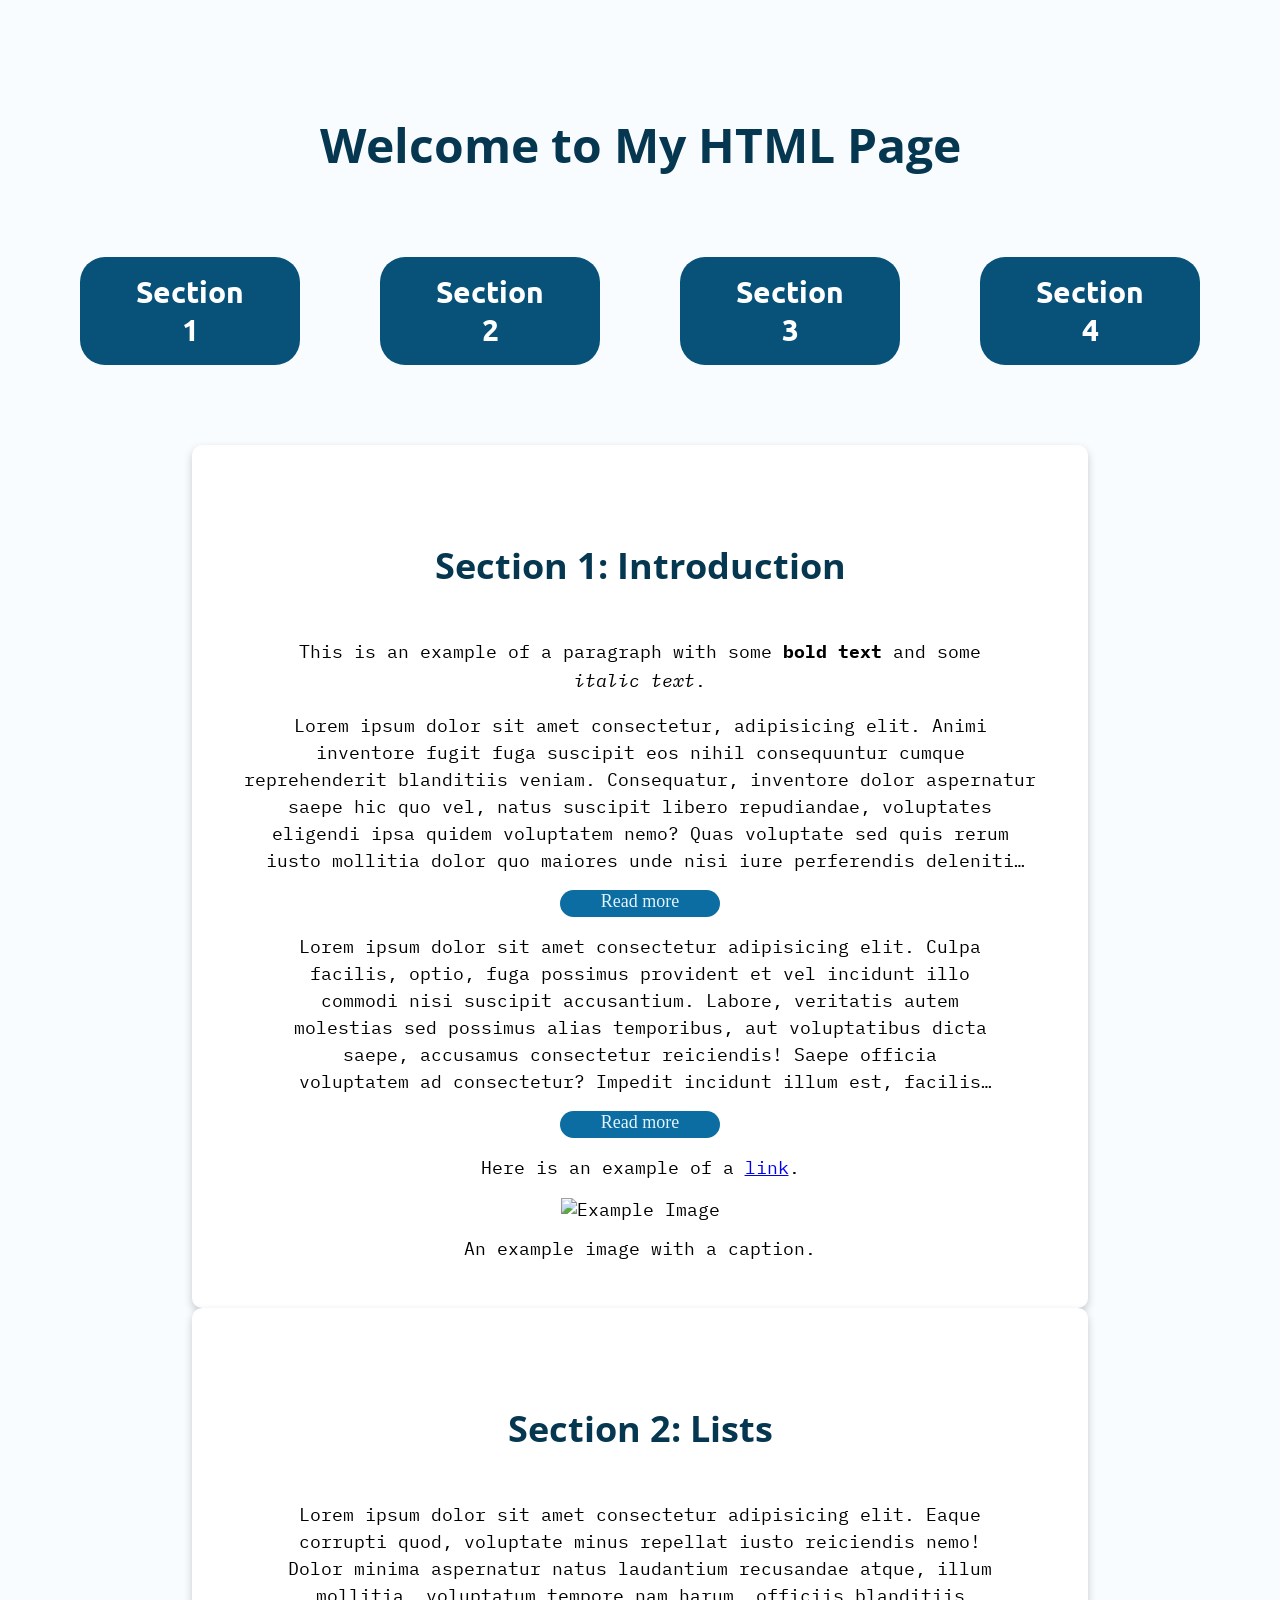
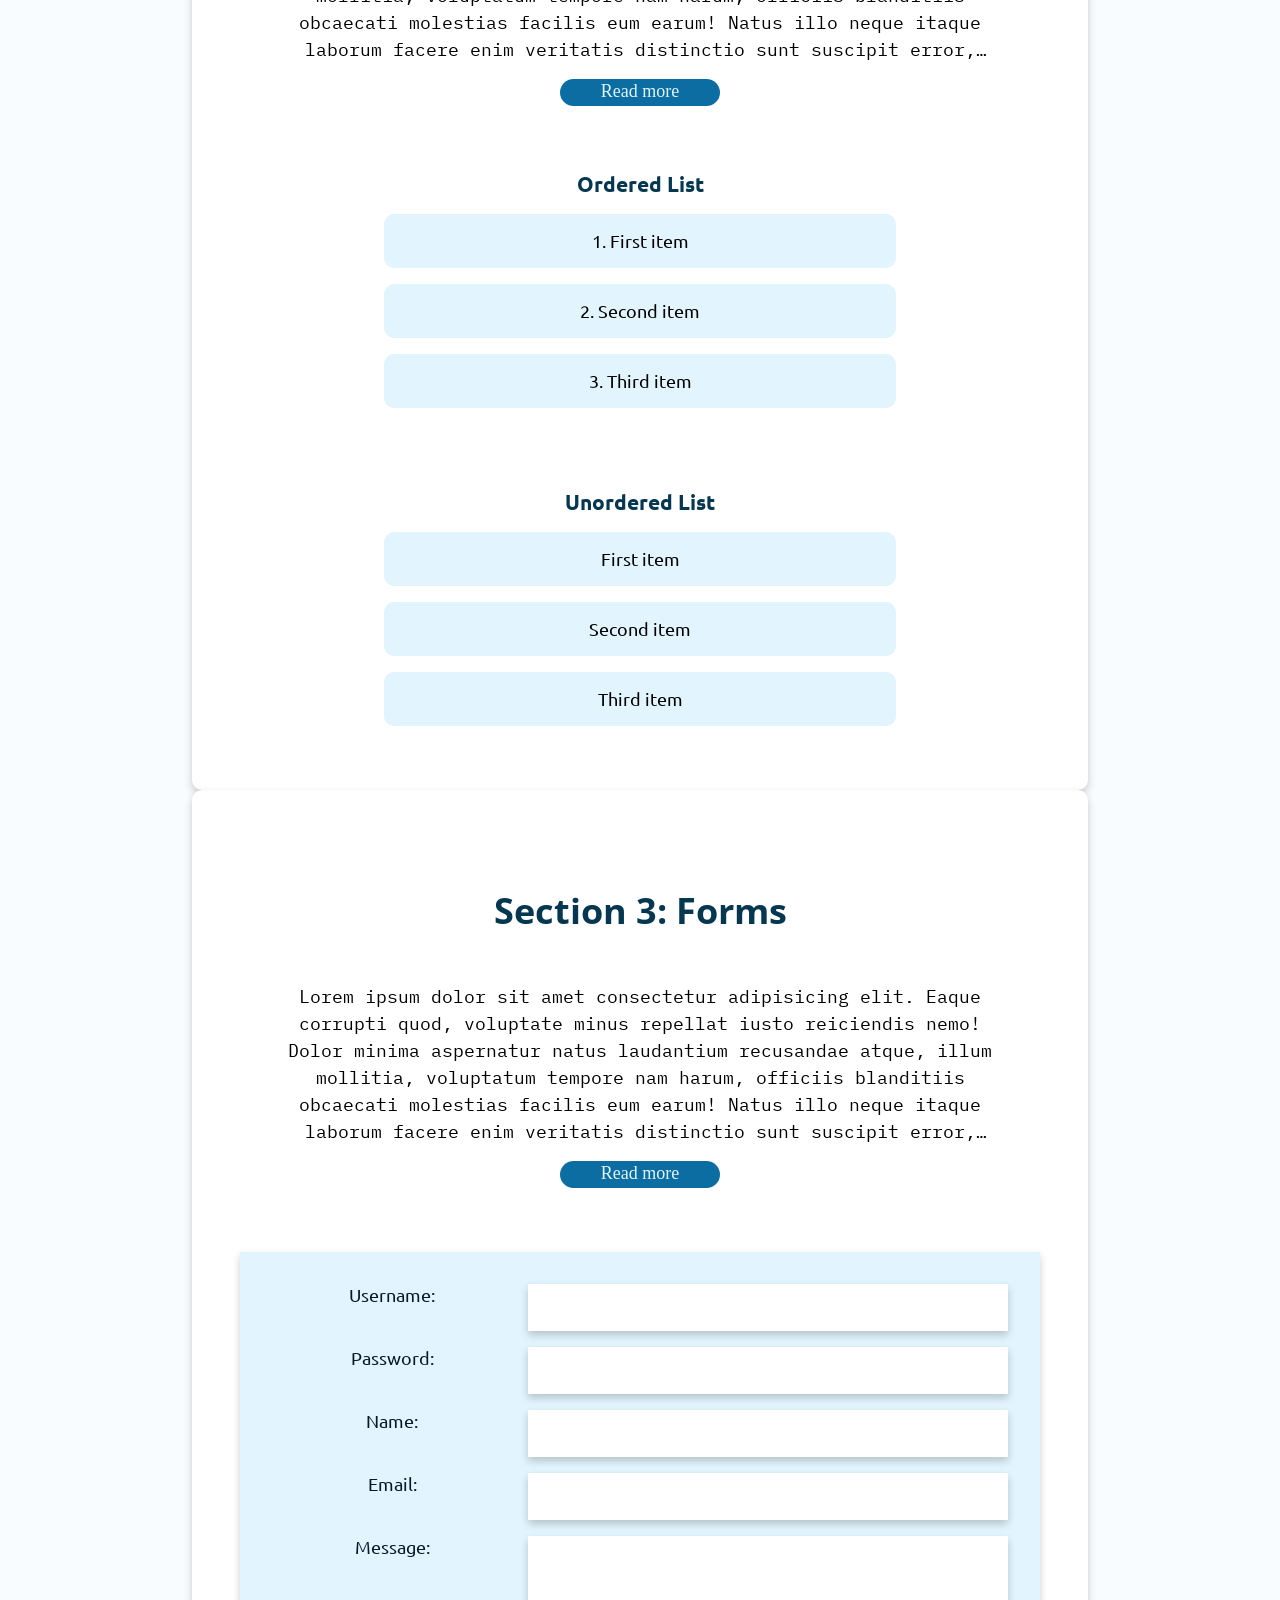
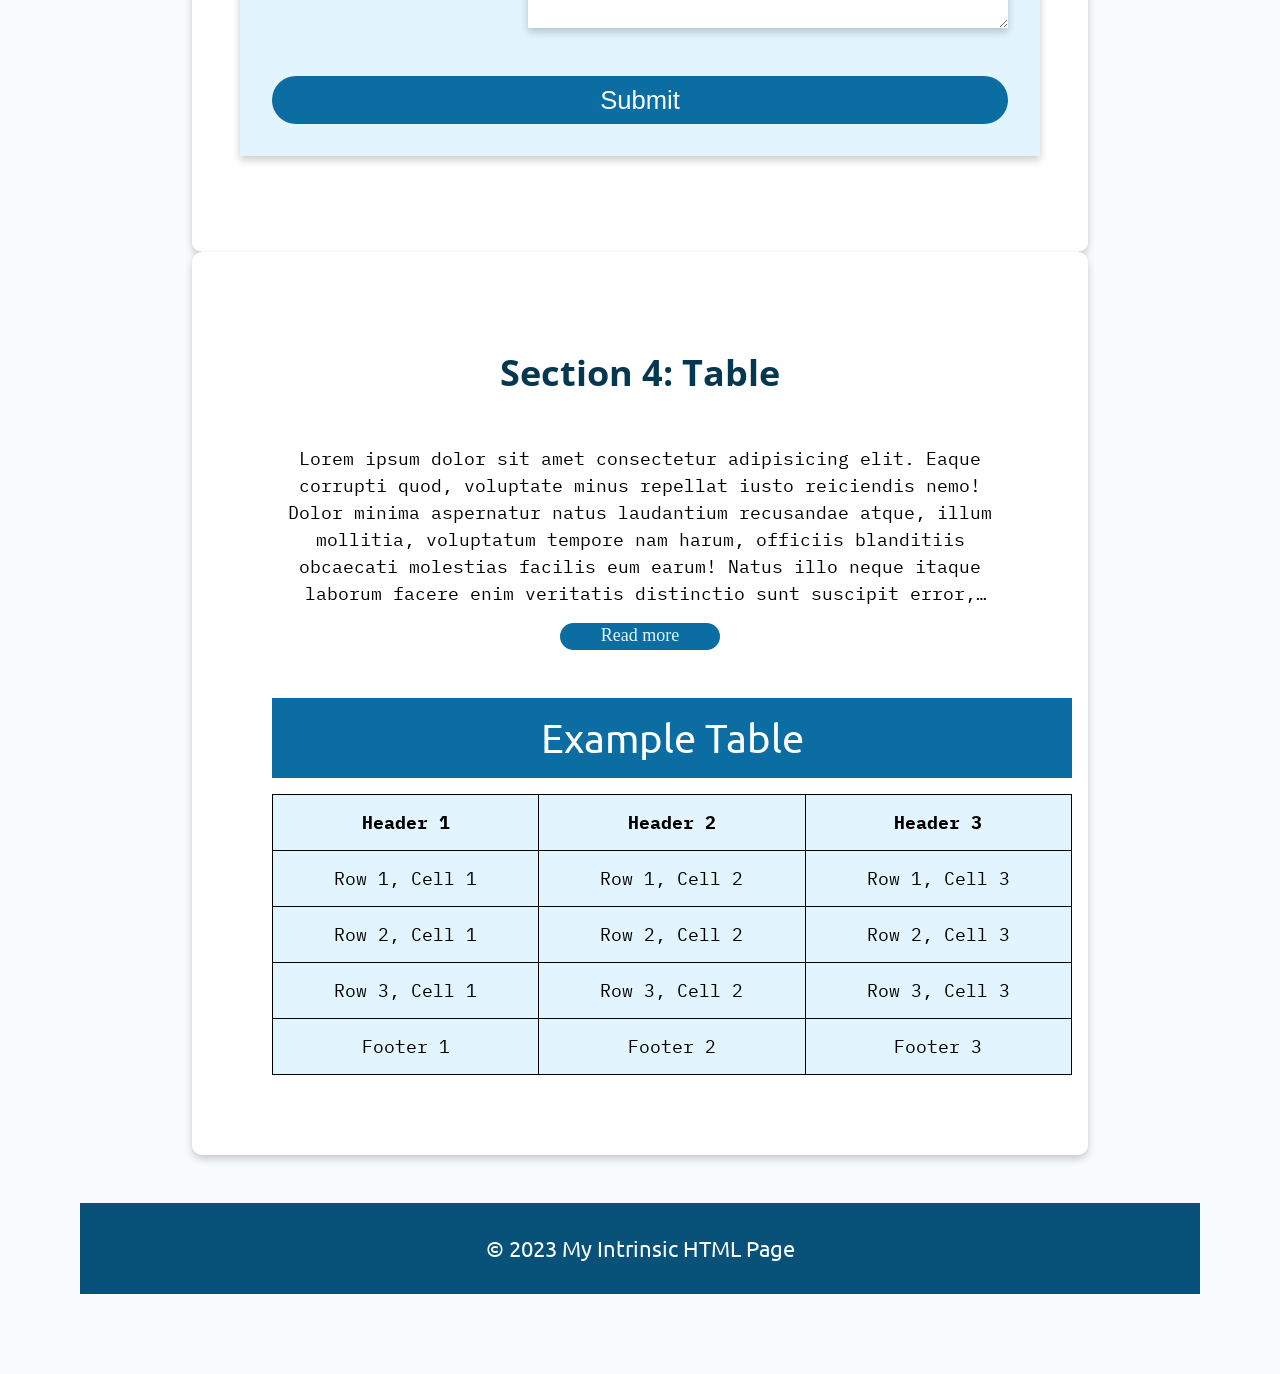
==== commit e3b96fd9: "add js" ====
--- a/2/index.html
+++ b/2/index.html
@@ -31,143 +31,154 @@
     <main>
       <section id="section1">
         <h2>Section 1: Introduction</h2>
+
         <p>
           This is an example of a paragraph with some
           <strong>bold text</strong> and some <em>italic text</em>.
         </p>
-        <p>
-          Lorem ipsum dolor sit amet consectetur, adipisicing elit. Animi
-          inventore fugit fuga suscipit eos nihil consequuntur cumque
-          reprehenderit blanditiis veniam. Consequatur, inventore dolor
-          aspernatur saepe hic quo vel, natus suscipit libero repudiandae,
-          voluptates eligendi ipsa quidem voluptatem nemo? Quas voluptate sed
-          quis rerum iusto mollitia dolor quo maiores unde nisi iure perferendis
-          deleniti explicabo aperiam consectetur, eligendi eaque praesentium
-          quia minima officiis possimus, delectus porro qui quaerat. Excepturi,
-          alias obcaecati iste dolor ipsa quae id asperiores perspiciatis error
-          quam quas voluptate, nesciunt consectetur eos culpa dolore debitis
-          suscipit pariatur veritatis expedita necessitatibus tempore dicta
-          laborum nisi. Animi illum inventore est!
-        </p>
-        <p>
-          Lorem ipsum dolor sit amet consectetur adipisicing elit. Culpa
-          facilis, optio, fuga possimus provident et vel incidunt illo commodi
-          nisi suscipit accusantium. Labore, veritatis autem molestias sed
-          possimus alias temporibus, aut voluptatibus dicta saepe, accusamus
-          consectetur reiciendis! Saepe officia voluptatem ad consectetur?
-          Impedit incidunt illum est, facilis magnam ut. Nam consequatur, dolor
-          obcaecati excepturi et, voluptas labore repudiandae explicabo, quidem
-          itaque perspiciatis nulla voluptatem ducimus? Aspernatur
-          exercitationem aliquam pariatur deserunt repellendus quisquam ea
-          dolores recusandae nemo asperiores? Itaque est maiores ipsum!
-          Quibusdam illum ea laborum accusantium. Doloribus quo eos quasi
-          laborum sequi, impedit dolores accusantium error. Dicta explicabo
-          exercitationem similique animi ut labore accusantium at voluptate
-          dolorum quibusdam sunt suscipit repellendus doloremque, aperiam
-          corrupti repellat laudantium voluptatem quia nihil magni! Minima ex
-          aliquam nam. Libero nesciunt, unde quas error esse, provident saepe
-          sapiente ab alias, quasi adipisci at? Officia nihil eius facilis nisi
-          sint animi obcaecati suscipit repellat pariatur consequuntur
-          consectetur adipisci libero, exercitationem fuga modi excepturi
-          eveniet ab mollitia repudiandae reprehenderit temporibus itaque
-          deserunt quae? Ipsam illum repudiandae quisquam voluptate error libero
-          inventore quae rem ullam repellendus asperiores commodi consectetur
-          non temporibus ea minima, doloribus perspiciatis dignissimos
-          consequatur pariatur autem voluptatibus ab, cupiditate earum? Sed, id
-          nobis? Voluptates quod maxime aliquam nobis eum eos officia quasi
-          alias autem vero repellendus commodi quae vel voluptatum quisquam, ea
-          obcaecati quibusdam distinctio porro? Obcaecati atque tenetur iste
-          molestias ducimus impedit quisquam eveniet facere corrupti, hic veniam
-          cum corporis id iure deserunt explicabo provident? Ex consequatur,
-          molestiae hic quam aut temporibus iste cupiditate fuga, quos corporis
-          ipsam mollitia sunt! Officia veritatis blanditiis distinctio velit
-          culpa. Ratione impedit corporis, repellendus repudiandae illum
-          consequatur explicabo voluptate voluptas animi, cupiditate dolor enim,
-          incidunt voluptatum ullam vero veniam nemo fuga voluptates iure
-          asperiores similique ex inventore. Accusantium dicta distinctio ut
-          nihil inventore! Facilis fuga quaerat repellat unde cupiditate.
-          Dolorum, magnam iusto, tempora non deleniti repellendus numquam
-          molestias vitae aliquid voluptas nobis tempore aperiam esse placeat
-          perspiciatis, voluptate commodi consequatur facere veritatis
-          consequuntur quidem sint necessitatibus? Unde facere illum minus vel
-          rerum blanditiis nam sunt, necessitatibus incidunt error. Nostrum
-          doloribus, error est, reiciendis in autem explicabo quia at ullam
-          dicta quibusdam earum nihil adipisci. Repellendus tenetur non labore
-          sed laudantium sit iste reiciendis commodi aut inventore corrupti,
-          soluta, qui, minima ipsa. Iste natus quod illum libero, magnam
-          blanditiis excepturi similique rem numquam modi autem error,
-          voluptates, veritatis molestiae eius omnis sint? Iste, iure natus
-          consectetur incidunt praesentium magnam libero ratione, quas totam ut,
-          modi aspernatur asperiores. Vero autem blanditiis ratione? Voluptas
-          inventore explicabo neque perspiciatis blanditiis illo. Minima
-          corporis fuga hic veniam nihil facere pariatur tempora eligendi ut
-          provident facilis similique labore obcaecati iste cum recusandae quo
-          maiores vero quae consectetur, autem eius molestiae, corrupti
-          aspernatur. Id minima modi quasi repudiandae nesciunt sed, impedit
-          mollitia enim, minus quidem excepturi, ex quae nihil quia dolorem
-          vitae nisi laboriosam maxime velit sint dignissimos reiciendis. Ex
-          exercitationem sint eligendi, adipisci, in minus provident quia magnam
-          illum eius explicabo voluptatibus vero eaque commodi consectetur ipsa
-          qui optio omnis doloremque facilis laudantium? Earum minima reiciendis
-          pariatur, ut magni placeat voluptas tenetur enim deleniti fugit
-          nostrum sunt accusamus dolores perferendis ipsam praesentium iusto
-          natus quod saepe modi fuga assumenda veritatis voluptatibus ipsa. Eos
-          nostrum deleniti maiores laudantium consequuntur minus, minima
-          corporis, fuga cum expedita dignissimos. Eaque excepturi, provident
-          alias reprehenderit atque accusamus, odio sunt dolorem veritatis
-          suscipit mollitia minima omnis distinctio voluptatibus unde. Beatae
-          error nemo repellat magnam nam ullam vitae neque, expedita omnis porro
-          excepturi minima nihil repellendus enim quisquam natus aspernatur
-          dicta. Dolorem aspernatur architecto natus deserunt tempore deleniti
-          ullam? Deleniti voluptates ex rerum? Deserunt id saepe sit
-          exercitationem animi aperiam laboriosam accusamus, quae, repudiandae
-          impedit sint officiis dolorem enim dolores consectetur vel! Laboriosam
-          quis perferendis numquam possimus praesentium cumque amet deserunt
-          incidunt sed sequi maiores quos soluta magni eum iure veniam suscipit
-          adipisci nesciunt doloremque sint, totam quibusdam natus esse! Eius
-          consequatur nulla, harum omnis iste voluptates nihil repellendus minus
-          cupiditate accusantium beatae hic similique tenetur consequuntur
-          veritatis perspiciatis impedit facilis! Est, quam quisquam. Velit,
-          maxime ab? Facere ea aut corporis explicabo nam ipsa id error a
-          architecto rem officia, adipisci dicta quasi reprehenderit quam ut
-          expedita! Tempore, illum earum est assumenda officia nihil voluptate
-          consequuntur, nulla qui adipisci placeat tempora corrupti voluptatum
-          a, harum possimus dolores at deserunt et rem quaerat fugit quod ut.
-          Delectus, hic nostrum fugit deleniti ipsum odio ex eveniet doloribus.
-          In accusantium repudiandae cumque dicta ea? Temporibus quam commodi
-          accusamus, porro sunt iure laborum aliquid officiis rerum, dolor
-          quisquam voluptatibus facere cupiditate quod dicta natus. Dolores
-          dolor molestias, corporis animi vitae, voluptate mollitia sint
-          dignissimos maiores explicabo laborum eius et. Blanditiis voluptates
-          velit sit praesentium aspernatur, rem iusto? Quod perferendis at iusto
-          molestiae pariatur ut obcaecati amet, cum sequi reiciendis, tenetur
-          omnis minus quis earum numquam quo aspernatur quidem quasi est
-          similique magnam vel nulla. Enim totam deleniti porro illo repellat
-          animi reiciendis exercitationem modi debitis maiores doloremque
-          officia cupiditate pariatur iste mollitia nostrum, ipsa quod optio
-          eius magnam eos incidunt praesentium! Ducimus aspernatur error
-          provident, reprehenderit fugit dicta quae odit ab? Quae molestias
-          corporis voluptatibus quisquam, quos quo sit nihil deleniti quaerat,
-          quia quam itaque provident enim ipsum dolorem, placeat aspernatur
-          consectetur laborum at repellendus unde. Optio quaerat repudiandae
-          architecto labore placeat quo vero eius nobis! Adipisci distinctio
-          dolor quisquam eaque porro voluptatibus architecto. Expedita illum hic
-          totam doloremque consequuntur vitae corporis cupiditate incidunt
-          facilis unde fugiat, deserunt aliquam quaerat quis similique id
-          adipisci commodi eum ullam? Reiciendis numquam blanditiis quae
-          similique delectus dignissimos natus accusamus saepe, vel voluptates
-          tempore necessitatibus dolore! Voluptates, laborum fugit labore
-          obcaecati explicabo ratione! Debitis adipisci hic quisquam. Excepturi
-          doloremque, dolore ut reprehenderit reiciendis quae voluptatum
-          delectus eaque animi expedita recusandae odit quaerat repudiandae
-          voluptas laudantium praesentium necessitatibus pariatur quod doloribus
-          numquam consequatur enim dolorem voluptatem in. Fuga assumenda
-          laudantium, tenetur minus reiciendis eum cum totam, debitis nemo saepe
-          temporibus odio necessitatibus nobis quod deleniti vitae enim hic
-          libero eaque illum minima incidunt deserunt maxime. Veritatis delectus
-          commodi, sit voluptatum ex doloribus adipisci cum vero modi
-          necessitatibus culpa, molestias illum.
-        </p>
+        <div class="longTextContainer">
+          <div class="longText" id="content1">
+            Lorem ipsum dolor sit amet consectetur, adipisicing elit. Animi
+            inventore fugit fuga suscipit eos nihil consequuntur cumque
+            reprehenderit blanditiis veniam. Consequatur, inventore dolor
+            aspernatur saepe hic quo vel, natus suscipit libero repudiandae,
+            voluptates eligendi ipsa quidem voluptatem nemo? Quas voluptate sed
+            quis rerum iusto mollitia dolor quo maiores unde nisi iure
+            perferendis deleniti explicabo aperiam consectetur, eligendi eaque
+            praesentium quia minima officiis possimus, delectus porro qui
+            quaerat. Excepturi, alias obcaecati iste dolor ipsa quae id
+            asperiores perspiciatis error quam quas voluptate, nesciunt
+            consectetur eos culpa dolore debitis suscipit pariatur veritatis
+            expedita necessitatibus tempore dicta laborum nisi. Animi illum
+            inventore est!
+          </div>
+          <span class="read-more" id="toggleButton1">Read more</span>
+        </div>
+        <div class="longTextContainer">
+          <p class="longText" id="content2">
+            Lorem ipsum dolor sit amet consectetur adipisicing elit. Culpa
+            facilis, optio, fuga possimus provident et vel incidunt illo commodi
+            nisi suscipit accusantium. Labore, veritatis autem molestias sed
+            possimus alias temporibus, aut voluptatibus dicta saepe, accusamus
+            consectetur reiciendis! Saepe officia voluptatem ad consectetur?
+            Impedit incidunt illum est, facilis magnam ut. Nam consequatur,
+            dolor obcaecati excepturi et, voluptas labore repudiandae explicabo,
+            quidem itaque perspiciatis nulla voluptatem ducimus? Aspernatur
+            exercitationem aliquam pariatur deserunt repellendus quisquam ea
+            dolores recusandae nemo asperiores? Itaque est maiores ipsum!
+            Quibusdam illum ea laborum accusantium. Doloribus quo eos quasi
+            laborum sequi, impedit dolores accusantium error. Dicta explicabo
+            exercitationem similique animi ut labore accusantium at voluptate
+            dolorum quibusdam sunt suscipit repellendus doloremque, aperiam
+            corrupti repellat laudantium voluptatem quia nihil magni! Minima ex
+            aliquam nam. Libero nesciunt, unde quas error esse, provident saepe
+            sapiente ab alias, quasi adipisci at? Officia nihil eius facilis
+            nisi sint animi obcaecati suscipit repellat pariatur consequuntur
+            consectetur adipisci libero, exercitationem fuga modi excepturi
+            eveniet ab mollitia repudiandae reprehenderit temporibus itaque
+            deserunt quae? Ipsam illum repudiandae quisquam voluptate error
+            libero inventore quae rem ullam repellendus asperiores commodi
+            consectetur non temporibus ea minima, doloribus perspiciatis
+            dignissimos consequatur pariatur autem voluptatibus ab, cupiditate
+            earum? Sed, id nobis? Voluptates quod maxime aliquam nobis eum eos
+            officia quasi alias autem vero repellendus commodi quae vel
+            voluptatum quisquam, ea obcaecati quibusdam distinctio porro?
+            Obcaecati atque tenetur iste molestias ducimus impedit quisquam
+            eveniet facere corrupti, hic veniam cum corporis id iure deserunt
+            explicabo provident? Ex consequatur, molestiae hic quam aut
+            temporibus iste cupiditate fuga, quos corporis ipsam mollitia sunt!
+            Officia veritatis blanditiis distinctio velit culpa. Ratione impedit
+            corporis, repellendus repudiandae illum consequatur explicabo
+            voluptate voluptas animi, cupiditate dolor enim, incidunt voluptatum
+            ullam vero veniam nemo fuga voluptates iure asperiores similique ex
+            inventore. Accusantium dicta distinctio ut nihil inventore! Facilis
+            fuga quaerat repellat unde cupiditate. Dolorum, magnam iusto,
+            tempora non deleniti repellendus numquam molestias vitae aliquid
+            voluptas nobis tempore aperiam esse placeat perspiciatis, voluptate
+            commodi consequatur facere veritatis consequuntur quidem sint
+            necessitatibus? Unde facere illum minus vel rerum blanditiis nam
+            sunt, necessitatibus incidunt error. Nostrum doloribus, error est,
+            reiciendis in autem explicabo quia at ullam dicta quibusdam earum
+            nihil adipisci. Repellendus tenetur non labore sed laudantium sit
+            iste reiciendis commodi aut inventore corrupti, soluta, qui, minima
+            ipsa. Iste natus quod illum libero, magnam blanditiis excepturi
+            similique rem numquam modi autem error, voluptates, veritatis
+            molestiae eius omnis sint? Iste, iure natus consectetur incidunt
+            praesentium magnam libero ratione, quas totam ut, modi aspernatur
+            asperiores. Vero autem blanditiis ratione? Voluptas inventore
+            explicabo neque perspiciatis blanditiis illo. Minima corporis fuga
+            hic veniam nihil facere pariatur tempora eligendi ut provident
+            facilis similique labore obcaecati iste cum recusandae quo maiores
+            vero quae consectetur, autem eius molestiae, corrupti aspernatur. Id
+            minima modi quasi repudiandae nesciunt sed, impedit mollitia enim,
+            minus quidem excepturi, ex quae nihil quia dolorem vitae nisi
+            laboriosam maxime velit sint dignissimos reiciendis. Ex
+            exercitationem sint eligendi, adipisci, in minus provident quia
+            magnam illum eius explicabo voluptatibus vero eaque commodi
+            consectetur ipsa qui optio omnis doloremque facilis laudantium?
+            Earum minima reiciendis pariatur, ut magni placeat voluptas tenetur
+            enim deleniti fugit nostrum sunt accusamus dolores perferendis ipsam
+            praesentium iusto natus quod saepe modi fuga assumenda veritatis
+            voluptatibus ipsa. Eos nostrum deleniti maiores laudantium
+            consequuntur minus, minima corporis, fuga cum expedita dignissimos.
+            Eaque excepturi, provident alias reprehenderit atque accusamus, odio
+            sunt dolorem veritatis suscipit mollitia minima omnis distinctio
+            voluptatibus unde. Beatae error nemo repellat magnam nam ullam vitae
+            neque, expedita omnis porro excepturi minima nihil repellendus enim
+            quisquam natus aspernatur dicta. Dolorem aspernatur architecto natus
+            deserunt tempore deleniti ullam? Deleniti voluptates ex rerum?
+            Deserunt id saepe sit exercitationem animi aperiam laboriosam
+            accusamus, quae, repudiandae impedit sint officiis dolorem enim
+            dolores consectetur vel! Laboriosam quis perferendis numquam
+            possimus praesentium cumque amet deserunt incidunt sed sequi maiores
+            quos soluta magni eum iure veniam suscipit adipisci nesciunt
+            doloremque sint, totam quibusdam natus esse! Eius consequatur nulla,
+            harum omnis iste voluptates nihil repellendus minus cupiditate
+            accusantium beatae hic similique tenetur consequuntur veritatis
+            perspiciatis impedit facilis! Est, quam quisquam. Velit, maxime ab?
+            Facere ea aut corporis explicabo nam ipsa id error a architecto rem
+            officia, adipisci dicta quasi reprehenderit quam ut expedita!
+            Tempore, illum earum est assumenda officia nihil voluptate
+            consequuntur, nulla qui adipisci placeat tempora corrupti voluptatum
+            a, harum possimus dolores at deserunt et rem quaerat fugit quod ut.
+            Delectus, hic nostrum fugit deleniti ipsum odio ex eveniet
+            doloribus. In accusantium repudiandae cumque dicta ea? Temporibus
+            quam commodi accusamus, porro sunt iure laborum aliquid officiis
+            rerum, dolor quisquam voluptatibus facere cupiditate quod dicta
+            natus. Dolores dolor molestias, corporis animi vitae, voluptate
+            mollitia sint dignissimos maiores explicabo laborum eius et.
+            Blanditiis voluptates velit sit praesentium aspernatur, rem iusto?
+            Quod perferendis at iusto molestiae pariatur ut obcaecati amet, cum
+            sequi reiciendis, tenetur omnis minus quis earum numquam quo
+            aspernatur quidem quasi est similique magnam vel nulla. Enim totam
+            deleniti porro illo repellat animi reiciendis exercitationem modi
+            debitis maiores doloremque officia cupiditate pariatur iste mollitia
+            nostrum, ipsa quod optio eius magnam eos incidunt praesentium!
+            Ducimus aspernatur error provident, reprehenderit fugit dicta quae
+            odit ab? Quae molestias corporis voluptatibus quisquam, quos quo sit
+            nihil deleniti quaerat, quia quam itaque provident enim ipsum
+            dolorem, placeat aspernatur consectetur laborum at repellendus unde.
+            Optio quaerat repudiandae architecto labore placeat quo vero eius
+            nobis! Adipisci distinctio dolor quisquam eaque porro voluptatibus
+            architecto. Expedita illum hic totam doloremque consequuntur vitae
+            corporis cupiditate incidunt facilis unde fugiat, deserunt aliquam
+            quaerat quis similique id adipisci commodi eum ullam? Reiciendis
+            numquam blanditiis quae similique delectus dignissimos natus
+            accusamus saepe, vel voluptates tempore necessitatibus dolore!
+            Voluptates, laborum fugit labore obcaecati explicabo ratione!
+            Debitis adipisci hic quisquam. Excepturi doloremque, dolore ut
+            reprehenderit reiciendis quae voluptatum delectus eaque animi
+            expedita recusandae odit quaerat repudiandae voluptas laudantium
+            praesentium necessitatibus pariatur quod doloribus numquam
+            consequatur enim dolorem voluptatem in. Fuga assumenda laudantium,
+            tenetur minus reiciendis eum cum totam, debitis nemo saepe
+            temporibus odio necessitatibus nobis quod deleniti vitae enim hic
+            libero eaque illum minima incidunt deserunt maxime. Veritatis
+            delectus commodi, sit voluptatum ex doloribus adipisci cum vero modi
+            necessitatibus culpa, molestias illum.
+          </p>
+          <span class="read-more" id="toggleButton2">Read more</span>
+        </div>
         <p>
           Here is an example of a
           <a href="https://www.example.com" target="_blank">link</a>.
@@ -182,122 +193,128 @@
       </section>
       <section id="section2">
         <h2>Section 2: Lists</h2>
-        <p>
-          Lorem ipsum dolor sit amet consectetur adipisicing elit. Eaque
-          corrupti quod, voluptate minus repellat iusto reiciendis nemo! Dolor
-          minima aspernatur natus laudantium recusandae atque, illum mollitia,
-          voluptatum tempore nam harum, officiis blanditiis obcaecati molestias
-          facilis eum earum! Natus illo neque itaque laborum facere enim
-          veritatis distinctio sunt suscipit error, autem dolore, qui quidem est
-          officia architecto rerum vitae. Ratione, natus itaque! Inventore, nemo
-          minus similique, hic animi quia ipsam fugit officiis dicta doloremque
-          quibusdam voluptatem repudiandae! Similique alias iusto ipsum
-          aspernatur non nemo possimus eligendi excepturi, dolore reprehenderit
-          numquam hic. Obcaecati, eligendi porro? Porro, quos assumenda
-          voluptate temporibus ullam fugiat ab, architecto minus nesciunt cumque
-          dolore ratione sint repellat rerum perspiciatis esse a qui odio
-          suscipit similique? Sunt rem libero in ipsam amet expedita. Earum
-          optio eligendi officia et tempore, quas iste, mollitia, enim amet
-          dolores provident veniam consectetur esse blanditiis molestias
-          quibusdam itaque molestiae reiciendis corporis doloremque labore sint
-          atque? Nesciunt ipsum corporis nam adipisci aspernatur. Fuga
-          laboriosam sapiente nobis debitis tenetur inventore dolorum
-          necessitatibus quisquam neque doloribus aperiam, facere nulla non
-          provident illo numquam accusamus magnam velit magni! Porro molestias
-          quasi repudiandae nam? Quasi voluptates dolor maiores. Qui, quisquam.
-          Quo debitis exercitationem animi ipsam sapiente quisquam, incidunt
-          quod. Optio odio nemo sequi laboriosam, hic officiis modi ut deleniti.
-          Harum impedit distinctio possimus nobis illum debitis nesciunt
-          voluptates itaque ab atque accusamus quos sit sunt, rerum quaerat
-          voluptate cupiditate voluptas expedita non error quasi? Nulla repellat
-          ullam aliquid? Nihil, eligendi! Officia, beatae odio. Provident
-          officiis expedita officia ipsam mollitia repellendus corporis error
-          ullam neque suscipit aspernatur, dolorem voluptate doloribus!
-          Dignissimos eius voluptatum quos eligendi odio iusto, vel odit beatae
-          deserunt dolorum voluptates ex quasi est, deleniti omnis repellat
-          magni voluptatibus fugiat voluptate sunt inventore voluptatem
-          temporibus. Quod, placeat assumenda neque maiores vel rem voluptatem
-          deleniti animi commodi ipsum quam, fugit obcaecati doloremque. Ea eius
-          magnam enim quae vel aspernatur labore placeat minima voluptatem
-          necessitatibus officia eum inventore possimus molestiae, deserunt
-          aliquid nesciunt facere provident consectetur atque rerum expedita
-          libero. Dolorum quae fuga animi tempore voluptatibus officia in
-          repellat consectetur, consequatur possimus est culpa, harum sint
-          beatae impedit pariatur nulla sapiente. Fugit, velit eveniet
-          recusandae suscipit tempora assumenda, hic temporibus similique
-          architecto unde magnam corporis ab, aliquam officia laboriosam minus!
-          Quas magni illum odit dolore sunt labore laboriosam repellendus. Quo
-          cum saepe debitis voluptate. Quasi corrupti natus quidem delectus
-          amet, obcaecati unde libero odio porro repellendus. Magni explicabo
-          quia incidunt iste reiciendis tempore, eveniet, inventore maxime
-          repellendus minima fugit esse nam expedita blanditiis sapiente
-          delectus facere sint a consequatur in nihil molestiae ullam veritatis
-          pariatur. Tenetur molestiae minus nesciunt officia fuga accusamus
-          unde, dolorem inventore in enim labore corporis reiciendis cum
-          possimus similique dolorum temporibus illum iusto ducimus repudiandae.
-          Adipisci sapiente, quidem odio nihil, debitis quas ad sit velit
-          quisquam possimus animi hic atque. Possimus, aut error consequuntur
-          mollitia quis nam officia modi est nulla ipsam adipisci quas unde
-          incidunt totam voluptatem vitae eum nisi doloremque distinctio,
-          deleniti cum harum dolores praesentium! Porro similique labore est
-          fuga saepe officia quaerat minima numquam neque velit, aut harum
-          facilis voluptatibus veniam consequatur modi quis voluptas hic iure
-          quos. Tempore ab alias eos obcaecati numquam dignissimos odit cumque,
-          fuga autem labore eaque similique explicabo, esse excepturi? Quod,
-          eligendi. Quod repellendus aperiam odio illum explicabo maiores
-          doloremque. Sit nostrum ea nemo dolore repellendus soluta rem nulla
-          quibusdam fugiat deleniti ab sint, optio similique dolorem iusto
-          praesentium atque doloribus pariatur magni distinctio est voluptas eos
-          modi. Voluptatem quisquam incidunt voluptatibus itaque laudantium
-          delectus nihil consectetur amet, sequi rerum ad possimus placeat
-          adipisci ducimus laborum? Similique nemo, perspiciatis architecto
-          deserunt sequi id, nesciunt voluptatum sunt adipisci iure libero?
-          Necessitatibus sapiente, quidem tempora nobis sequi numquam. Optio
-          quis, alias deleniti deserunt laboriosam ipsa dolores tempora!
-          Accusantium cumque assumenda saepe nostrum suscipit. Id sunt quisquam
-          at nobis facere qui rem porro, ex, consequatur repudiandae, voluptatem
-          asperiores fuga ipsam vero accusantium eius aliquid sint. Est illum
-          consectetur quam, accusantium nesciunt fuga repellat, eligendi, libero
-          ducimus porro natus. Doloribus sunt, laboriosam doloremque quisquam
-          officiis laudantium magni quod minima culpa dignissimos soluta
-          temporibus veniam quo nihil aliquid? Quae sit vitae optio quibusdam
-          iste ratione natus vero harum voluptatibus est totam, odio quaerat
-          laboriosam eaque exercitationem sed! Itaque, asperiores eligendi nemo
-          non quos pariatur consequatur quidem sequi vel magni saepe? Id,
-          voluptas nostrum porro tempora qui atque accusantium soluta ab,
-          laboriosam libero est at. Quo doloremque cupiditate omnis fuga, alias
-          suscipit totam illo error ratione eos eum iure obcaecati, molestiae
-          ullam ipsam nemo eveniet culpa pariatur blanditiis, quos iste est
-          quasi nulla sapiente! Et sunt id quidem voluptatibus. Numquam
-          laudantium quod placeat, fuga assumenda harum delectus totam fugit
-          perspiciatis necessitatibus quas quia aliquid a! Error optio aliquam
-          ea. Accusamus accusantium eius facere qui voluptatibus numquam
-          consequuntur vero suscipit eum nihil sunt enim autem, nemo, laborum
-          alias quibusdam, asperiores nobis aspernatur modi. Nulla quae corporis
-          praesentium autem doloribus commodi pariatur porro, accusamus laborum
-          eveniet. At incidunt maxime, quasi iusto totam officiis modi, tempore
-          quia, consequuntur mollitia excepturi? Voluptatibus sed omnis neque,
-          repellendus obcaecati nobis sit laborum consequuntur eum eligendi
-          numquam explicabo labore hic dolore beatae suscipit quas, fugiat earum
-          minima. Temporibus qui, fugiat repellendus aspernatur veniam sapiente
-          laudantium accusantium adipisci, saepe nisi nihil dolore sunt
-          voluptatibus. Natus, hic id quae quasi odit eius, consequatur magni
-          atque quo necessitatibus repellendus ratione! Atque pariatur
-          repudiandae cum perferendis? Vero cum labore cupiditate quibusdam
-          itaque ab necessitatibus ut magnam hic asperiores fuga iusto quaerat
-          iure architecto exercitationem quidem dolore est nostrum earum facilis
-          tenetur, nam enim a! Accusantium hic vel beatae, impedit odio ab iusto
-          aspernatur deleniti et nam tenetur maxime debitis modi aperiam
-          dignissimos recusandae natus non. Laboriosam sunt natus nesciunt aut
-          dicta dolores facere! Deserunt praesentium magni perspiciatis minus
-          inventore non sequi aliquam, nulla aperiam laudantium temporibus,
-          commodi reprehenderit quaerat ipsum cum! Illum deleniti, in eligendi
-          reprehenderit vel officiis ex asperiores ipsum iure. Autem distinctio
-          deserunt officia tempora? Quas excepturi delectus unde quae facilis
-          neque at temporibus possimus repellendus assumenda commodi rerum,
-          inventore voluptatem, quisquam perspiciatis mollitia, corporis dicta
-          id blanditiis enim! Molestiae, reiciendis non.
-        </p>
+        <div class="longTextContainer">
+          <p class="longText" id="content3">
+            Lorem ipsum dolor sit amet consectetur adipisicing elit. Eaque
+            corrupti quod, voluptate minus repellat iusto reiciendis nemo! Dolor
+            minima aspernatur natus laudantium recusandae atque, illum mollitia,
+            voluptatum tempore nam harum, officiis blanditiis obcaecati
+            molestias facilis eum earum! Natus illo neque itaque laborum facere
+            enim veritatis distinctio sunt suscipit error, autem dolore, qui
+            quidem est officia architecto rerum vitae. Ratione, natus itaque!
+            Inventore, nemo minus similique, hic animi quia ipsam fugit officiis
+            dicta doloremque quibusdam voluptatem repudiandae! Similique alias
+            iusto ipsum aspernatur non nemo possimus eligendi excepturi, dolore
+            reprehenderit numquam hic. Obcaecati, eligendi porro? Porro, quos
+            assumenda voluptate temporibus ullam fugiat ab, architecto minus
+            nesciunt cumque dolore ratione sint repellat rerum perspiciatis esse
+            a qui odio suscipit similique? Sunt rem libero in ipsam amet
+            expedita. Earum optio eligendi officia et tempore, quas iste,
+            mollitia, enim amet dolores provident veniam consectetur esse
+            blanditiis molestias quibusdam itaque molestiae reiciendis corporis
+            doloremque labore sint atque? Nesciunt ipsum corporis nam adipisci
+            aspernatur. Fuga laboriosam sapiente nobis debitis tenetur inventore
+            dolorum necessitatibus quisquam neque doloribus aperiam, facere
+            nulla non provident illo numquam accusamus magnam velit magni! Porro
+            molestias quasi repudiandae nam? Quasi voluptates dolor maiores.
+            Qui, quisquam. Quo debitis exercitationem animi ipsam sapiente
+            quisquam, incidunt quod. Optio odio nemo sequi laboriosam, hic
+            officiis modi ut deleniti. Harum impedit distinctio possimus nobis
+            illum debitis nesciunt voluptates itaque ab atque accusamus quos sit
+            sunt, rerum quaerat voluptate cupiditate voluptas expedita non error
+            quasi? Nulla repellat ullam aliquid? Nihil, eligendi! Officia,
+            beatae odio. Provident officiis expedita officia ipsam mollitia
+            repellendus corporis error ullam neque suscipit aspernatur, dolorem
+            voluptate doloribus! Dignissimos eius voluptatum quos eligendi odio
+            iusto, vel odit beatae deserunt dolorum voluptates ex quasi est,
+            deleniti omnis repellat magni voluptatibus fugiat voluptate sunt
+            inventore voluptatem temporibus. Quod, placeat assumenda neque
+            maiores vel rem voluptatem deleniti animi commodi ipsum quam, fugit
+            obcaecati doloremque. Ea eius magnam enim quae vel aspernatur labore
+            placeat minima voluptatem necessitatibus officia eum inventore
+            possimus molestiae, deserunt aliquid nesciunt facere provident
+            consectetur atque rerum expedita libero. Dolorum quae fuga animi
+            tempore voluptatibus officia in repellat consectetur, consequatur
+            possimus est culpa, harum sint beatae impedit pariatur nulla
+            sapiente. Fugit, velit eveniet recusandae suscipit tempora
+            assumenda, hic temporibus similique architecto unde magnam corporis
+            ab, aliquam officia laboriosam minus! Quas magni illum odit dolore
+            sunt labore laboriosam repellendus. Quo cum saepe debitis voluptate.
+            Quasi corrupti natus quidem delectus amet, obcaecati unde libero
+            odio porro repellendus. Magni explicabo quia incidunt iste
+            reiciendis tempore, eveniet, inventore maxime repellendus minima
+            fugit esse nam expedita blanditiis sapiente delectus facere sint a
+            consequatur in nihil molestiae ullam veritatis pariatur. Tenetur
+            molestiae minus nesciunt officia fuga accusamus unde, dolorem
+            inventore in enim labore corporis reiciendis cum possimus similique
+            dolorum temporibus illum iusto ducimus repudiandae. Adipisci
+            sapiente, quidem odio nihil, debitis quas ad sit velit quisquam
+            possimus animi hic atque. Possimus, aut error consequuntur mollitia
+            quis nam officia modi est nulla ipsam adipisci quas unde incidunt
+            totam voluptatem vitae eum nisi doloremque distinctio, deleniti cum
+            harum dolores praesentium! Porro similique labore est fuga saepe
+            officia quaerat minima numquam neque velit, aut harum facilis
+            voluptatibus veniam consequatur modi quis voluptas hic iure quos.
+            Tempore ab alias eos obcaecati numquam dignissimos odit cumque, fuga
+            autem labore eaque similique explicabo, esse excepturi? Quod,
+            eligendi. Quod repellendus aperiam odio illum explicabo maiores
+            doloremque. Sit nostrum ea nemo dolore repellendus soluta rem nulla
+            quibusdam fugiat deleniti ab sint, optio similique dolorem iusto
+            praesentium atque doloribus pariatur magni distinctio est voluptas
+            eos modi. Voluptatem quisquam incidunt voluptatibus itaque
+            laudantium delectus nihil consectetur amet, sequi rerum ad possimus
+            placeat adipisci ducimus laborum? Similique nemo, perspiciatis
+            architecto deserunt sequi id, nesciunt voluptatum sunt adipisci iure
+            libero? Necessitatibus sapiente, quidem tempora nobis sequi numquam.
+            Optio quis, alias deleniti deserunt laboriosam ipsa dolores tempora!
+            Accusantium cumque assumenda saepe nostrum suscipit. Id sunt
+            quisquam at nobis facere qui rem porro, ex, consequatur repudiandae,
+            voluptatem asperiores fuga ipsam vero accusantium eius aliquid sint.
+            Est illum consectetur quam, accusantium nesciunt fuga repellat,
+            eligendi, libero ducimus porro natus. Doloribus sunt, laboriosam
+            doloremque quisquam officiis laudantium magni quod minima culpa
+            dignissimos soluta temporibus veniam quo nihil aliquid? Quae sit
+            vitae optio quibusdam iste ratione natus vero harum voluptatibus est
+            totam, odio quaerat laboriosam eaque exercitationem sed! Itaque,
+            asperiores eligendi nemo non quos pariatur consequatur quidem sequi
+            vel magni saepe? Id, voluptas nostrum porro tempora qui atque
+            accusantium soluta ab, laboriosam libero est at. Quo doloremque
+            cupiditate omnis fuga, alias suscipit totam illo error ratione eos
+            eum iure obcaecati, molestiae ullam ipsam nemo eveniet culpa
+            pariatur blanditiis, quos iste est quasi nulla sapiente! Et sunt id
+            quidem voluptatibus. Numquam laudantium quod placeat, fuga assumenda
+            harum delectus totam fugit perspiciatis necessitatibus quas quia
+            aliquid a! Error optio aliquam ea. Accusamus accusantium eius facere
+            qui voluptatibus numquam consequuntur vero suscipit eum nihil sunt
+            enim autem, nemo, laborum alias quibusdam, asperiores nobis
+            aspernatur modi. Nulla quae corporis praesentium autem doloribus
+            commodi pariatur porro, accusamus laborum eveniet. At incidunt
+            maxime, quasi iusto totam officiis modi, tempore quia, consequuntur
+            mollitia excepturi? Voluptatibus sed omnis neque, repellendus
+            obcaecati nobis sit laborum consequuntur eum eligendi numquam
+            explicabo labore hic dolore beatae suscipit quas, fugiat earum
+            minima. Temporibus qui, fugiat repellendus aspernatur veniam
+            sapiente laudantium accusantium adipisci, saepe nisi nihil dolore
+            sunt voluptatibus. Natus, hic id quae quasi odit eius, consequatur
+            magni atque quo necessitatibus repellendus ratione! Atque pariatur
+            repudiandae cum perferendis? Vero cum labore cupiditate quibusdam
+            itaque ab necessitatibus ut magnam hic asperiores fuga iusto quaerat
+            iure architecto exercitationem quidem dolore est nostrum earum
+            facilis tenetur, nam enim a! Accusantium hic vel beatae, impedit
+            odio ab iusto aspernatur deleniti et nam tenetur maxime debitis modi
+            aperiam dignissimos recusandae natus non. Laboriosam sunt natus
+            nesciunt aut dicta dolores facere! Deserunt praesentium magni
+            perspiciatis minus inventore non sequi aliquam, nulla aperiam
+            laudantium temporibus, commodi reprehenderit quaerat ipsum cum!
+            Illum deleniti, in eligendi reprehenderit vel officiis ex asperiores
+            ipsum iure. Autem distinctio deserunt officia tempora? Quas
+            excepturi delectus unde quae facilis neque at temporibus possimus
+            repellendus assumenda commodi rerum, inventore voluptatem, quisquam
+            perspiciatis mollitia, corporis dicta id blanditiis enim! Molestiae,
+            reiciendis non.
+          </p>
+          <span class="read-more" id="toggleButton3">Read more</span>
+        </div>
         <h3>Ordered List</h3>
         <div class="list-box">
           <div></div>
@@ -321,122 +338,128 @@
       </section>
       <section id="section3">
         <h2>Section 3: Forms</h2>
-        <p>
-          Lorem ipsum dolor sit amet consectetur adipisicing elit. Eaque
-          corrupti quod, voluptate minus repellat iusto reiciendis nemo! Dolor
-          minima aspernatur natus laudantium recusandae atque, illum mollitia,
-          voluptatum tempore nam harum, officiis blanditiis obcaecati molestias
-          facilis eum earum! Natus illo neque itaque laborum facere enim
-          veritatis distinctio sunt suscipit error, autem dolore, qui quidem est
-          officia architecto rerum vitae. Ratione, natus itaque! Inventore, nemo
-          minus similique, hic animi quia ipsam fugit officiis dicta doloremque
-          quibusdam voluptatem repudiandae! Similique alias iusto ipsum
-          aspernatur non nemo possimus eligendi excepturi, dolore reprehenderit
-          numquam hic. Obcaecati, eligendi porro? Porro, quos assumenda
-          voluptate temporibus ullam fugiat ab, architecto minus nesciunt cumque
-          dolore ratione sint repellat rerum perspiciatis esse a qui odio
-          suscipit similique? Sunt rem libero in ipsam amet expedita. Earum
-          optio eligendi officia et tempore, quas iste, mollitia, enim amet
-          dolores provident veniam consectetur esse blanditiis molestias
-          quibusdam itaque molestiae reiciendis corporis doloremque labore sint
-          atque? Nesciunt ipsum corporis nam adipisci aspernatur. Fuga
-          laboriosam sapiente nobis debitis tenetur inventore dolorum
-          necessitatibus quisquam neque doloribus aperiam, facere nulla non
-          provident illo numquam accusamus magnam velit magni! Porro molestias
-          quasi repudiandae nam? Quasi voluptates dolor maiores. Qui, quisquam.
-          Quo debitis exercitationem animi ipsam sapiente quisquam, incidunt
-          quod. Optio odio nemo sequi laboriosam, hic officiis modi ut deleniti.
-          Harum impedit distinctio possimus nobis illum debitis nesciunt
-          voluptates itaque ab atque accusamus quos sit sunt, rerum quaerat
-          voluptate cupiditate voluptas expedita non error quasi? Nulla repellat
-          ullam aliquid? Nihil, eligendi! Officia, beatae odio. Provident
-          officiis expedita officia ipsam mollitia repellendus corporis error
-          ullam neque suscipit aspernatur, dolorem voluptate doloribus!
-          Dignissimos eius voluptatum quos eligendi odio iusto, vel odit beatae
-          deserunt dolorum voluptates ex quasi est, deleniti omnis repellat
-          magni voluptatibus fugiat voluptate sunt inventore voluptatem
-          temporibus. Quod, placeat assumenda neque maiores vel rem voluptatem
-          deleniti animi commodi ipsum quam, fugit obcaecati doloremque. Ea eius
-          magnam enim quae vel aspernatur labore placeat minima voluptatem
-          necessitatibus officia eum inventore possimus molestiae, deserunt
-          aliquid nesciunt facere provident consectetur atque rerum expedita
-          libero. Dolorum quae fuga animi tempore voluptatibus officia in
-          repellat consectetur, consequatur possimus est culpa, harum sint
-          beatae impedit pariatur nulla sapiente. Fugit, velit eveniet
-          recusandae suscipit tempora assumenda, hic temporibus similique
-          architecto unde magnam corporis ab, aliquam officia laboriosam minus!
-          Quas magni illum odit dolore sunt labore laboriosam repellendus. Quo
-          cum saepe debitis voluptate. Quasi corrupti natus quidem delectus
-          amet, obcaecati unde libero odio porro repellendus. Magni explicabo
-          quia incidunt iste reiciendis tempore, eveniet, inventore maxime
-          repellendus minima fugit esse nam expedita blanditiis sapiente
-          delectus facere sint a consequatur in nihil molestiae ullam veritatis
-          pariatur. Tenetur molestiae minus nesciunt officia fuga accusamus
-          unde, dolorem inventore in enim labore corporis reiciendis cum
-          possimus similique dolorum temporibus illum iusto ducimus repudiandae.
-          Adipisci sapiente, quidem odio nihil, debitis quas ad sit velit
-          quisquam possimus animi hic atque. Possimus, aut error consequuntur
-          mollitia quis nam officia modi est nulla ipsam adipisci quas unde
-          incidunt totam voluptatem vitae eum nisi doloremque distinctio,
-          deleniti cum harum dolores praesentium! Porro similique labore est
-          fuga saepe officia quaerat minima numquam neque velit, aut harum
-          facilis voluptatibus veniam consequatur modi quis voluptas hic iure
-          quos. Tempore ab alias eos obcaecati numquam dignissimos odit cumque,
-          fuga autem labore eaque similique explicabo, esse excepturi? Quod,
-          eligendi. Quod repellendus aperiam odio illum explicabo maiores
-          doloremque. Sit nostrum ea nemo dolore repellendus soluta rem nulla
-          quibusdam fugiat deleniti ab sint, optio similique dolorem iusto
-          praesentium atque doloribus pariatur magni distinctio est voluptas eos
-          modi. Voluptatem quisquam incidunt voluptatibus itaque laudantium
-          delectus nihil consectetur amet, sequi rerum ad possimus placeat
-          adipisci ducimus laborum? Similique nemo, perspiciatis architecto
-          deserunt sequi id, nesciunt voluptatum sunt adipisci iure libero?
-          Necessitatibus sapiente, quidem tempora nobis sequi numquam. Optio
-          quis, alias deleniti deserunt laboriosam ipsa dolores tempora!
-          Accusantium cumque assumenda saepe nostrum suscipit. Id sunt quisquam
-          at nobis facere qui rem porro, ex, consequatur repudiandae, voluptatem
-          asperiores fuga ipsam vero accusantium eius aliquid sint. Est illum
-          consectetur quam, accusantium nesciunt fuga repellat, eligendi, libero
-          ducimus porro natus. Doloribus sunt, laboriosam doloremque quisquam
-          officiis laudantium magni quod minima culpa dignissimos soluta
-          temporibus veniam quo nihil aliquid? Quae sit vitae optio quibusdam
-          iste ratione natus vero harum voluptatibus est totam, odio quaerat
-          laboriosam eaque exercitationem sed! Itaque, asperiores eligendi nemo
-          non quos pariatur consequatur quidem sequi vel magni saepe? Id,
-          voluptas nostrum porro tempora qui atque accusantium soluta ab,
-          laboriosam libero est at. Quo doloremque cupiditate omnis fuga, alias
-          suscipit totam illo error ratione eos eum iure obcaecati, molestiae
-          ullam ipsam nemo eveniet culpa pariatur blanditiis, quos iste est
-          quasi nulla sapiente! Et sunt id quidem voluptatibus. Numquam
-          laudantium quod placeat, fuga assumenda harum delectus totam fugit
-          perspiciatis necessitatibus quas quia aliquid a! Error optio aliquam
-          ea. Accusamus accusantium eius facere qui voluptatibus numquam
-          consequuntur vero suscipit eum nihil sunt enim autem, nemo, laborum
-          alias quibusdam, asperiores nobis aspernatur modi. Nulla quae corporis
-          praesentium autem doloribus commodi pariatur porro, accusamus laborum
-          eveniet. At incidunt maxime, quasi iusto totam officiis modi, tempore
-          quia, consequuntur mollitia excepturi? Voluptatibus sed omnis neque,
-          repellendus obcaecati nobis sit laborum consequuntur eum eligendi
-          numquam explicabo labore hic dolore beatae suscipit quas, fugiat earum
-          minima. Temporibus qui, fugiat repellendus aspernatur veniam sapiente
-          laudantium accusantium adipisci, saepe nisi nihil dolore sunt
-          voluptatibus. Natus, hic id quae quasi odit eius, consequatur magni
-          atque quo necessitatibus repellendus ratione! Atque pariatur
-          repudiandae cum perferendis? Vero cum labore cupiditate quibusdam
-          itaque ab necessitatibus ut magnam hic asperiores fuga iusto quaerat
-          iure architecto exercitationem quidem dolore est nostrum earum facilis
-          tenetur, nam enim a! Accusantium hic vel beatae, impedit odio ab iusto
-          aspernatur deleniti et nam tenetur maxime debitis modi aperiam
-          dignissimos recusandae natus non. Laboriosam sunt natus nesciunt aut
-          dicta dolores facere! Deserunt praesentium magni perspiciatis minus
-          inventore non sequi aliquam, nulla aperiam laudantium temporibus,
-          commodi reprehenderit quaerat ipsum cum! Illum deleniti, in eligendi
-          reprehenderit vel officiis ex asperiores ipsum iure. Autem distinctio
-          deserunt officia tempora? Quas excepturi delectus unde quae facilis
-          neque at temporibus possimus repellendus assumenda commodi rerum,
-          inventore voluptatem, quisquam perspiciatis mollitia, corporis dicta
-          id blanditiis enim! Molestiae, reiciendis non.
-        </p>
+        <div class="longTextContainer">
+          <p class="longText" id="content4">
+            Lorem ipsum dolor sit amet consectetur adipisicing elit. Eaque
+            corrupti quod, voluptate minus repellat iusto reiciendis nemo! Dolor
+            minima aspernatur natus laudantium recusandae atque, illum mollitia,
+            voluptatum tempore nam harum, officiis blanditiis obcaecati
+            molestias facilis eum earum! Natus illo neque itaque laborum facere
+            enim veritatis distinctio sunt suscipit error, autem dolore, qui
+            quidem est officia architecto rerum vitae. Ratione, natus itaque!
+            Inventore, nemo minus similique, hic animi quia ipsam fugit officiis
+            dicta doloremque quibusdam voluptatem repudiandae! Similique alias
+            iusto ipsum aspernatur non nemo possimus eligendi excepturi, dolore
+            reprehenderit numquam hic. Obcaecati, eligendi porro? Porro, quos
+            assumenda voluptate temporibus ullam fugiat ab, architecto minus
+            nesciunt cumque dolore ratione sint repellat rerum perspiciatis esse
+            a qui odio suscipit similique? Sunt rem libero in ipsam amet
+            expedita. Earum optio eligendi officia et tempore, quas iste,
+            mollitia, enim amet dolores provident veniam consectetur esse
+            blanditiis molestias quibusdam itaque molestiae reiciendis corporis
+            doloremque labore sint atque? Nesciunt ipsum corporis nam adipisci
+            aspernatur. Fuga laboriosam sapiente nobis debitis tenetur inventore
+            dolorum necessitatibus quisquam neque doloribus aperiam, facere
+            nulla non provident illo numquam accusamus magnam velit magni! Porro
+            molestias quasi repudiandae nam? Quasi voluptates dolor maiores.
+            Qui, quisquam. Quo debitis exercitationem animi ipsam sapiente
+            quisquam, incidunt quod. Optio odio nemo sequi laboriosam, hic
+            officiis modi ut deleniti. Harum impedit distinctio possimus nobis
+            illum debitis nesciunt voluptates itaque ab atque accusamus quos sit
+            sunt, rerum quaerat voluptate cupiditate voluptas expedita non error
+            quasi? Nulla repellat ullam aliquid? Nihil, eligendi! Officia,
+            beatae odio. Provident officiis expedita officia ipsam mollitia
+            repellendus corporis error ullam neque suscipit aspernatur, dolorem
+            voluptate doloribus! Dignissimos eius voluptatum quos eligendi odio
+            iusto, vel odit beatae deserunt dolorum voluptates ex quasi est,
+            deleniti omnis repellat magni voluptatibus fugiat voluptate sunt
+            inventore voluptatem temporibus. Quod, placeat assumenda neque
+            maiores vel rem voluptatem deleniti animi commodi ipsum quam, fugit
+            obcaecati doloremque. Ea eius magnam enim quae vel aspernatur labore
+            placeat minima voluptatem necessitatibus officia eum inventore
+            possimus molestiae, deserunt aliquid nesciunt facere provident
+            consectetur atque rerum expedita libero. Dolorum quae fuga animi
+            tempore voluptatibus officia in repellat consectetur, consequatur
+            possimus est culpa, harum sint beatae impedit pariatur nulla
+            sapiente. Fugit, velit eveniet recusandae suscipit tempora
+            assumenda, hic temporibus similique architecto unde magnam corporis
+            ab, aliquam officia laboriosam minus! Quas magni illum odit dolore
+            sunt labore laboriosam repellendus. Quo cum saepe debitis voluptate.
+            Quasi corrupti natus quidem delectus amet, obcaecati unde libero
+            odio porro repellendus. Magni explicabo quia incidunt iste
+            reiciendis tempore, eveniet, inventore maxime repellendus minima
+            fugit esse nam expedita blanditiis sapiente delectus facere sint a
+            consequatur in nihil molestiae ullam veritatis pariatur. Tenetur
+            molestiae minus nesciunt officia fuga accusamus unde, dolorem
+            inventore in enim labore corporis reiciendis cum possimus similique
+            dolorum temporibus illum iusto ducimus repudiandae. Adipisci
+            sapiente, quidem odio nihil, debitis quas ad sit velit quisquam
+            possimus animi hic atque. Possimus, aut error consequuntur mollitia
+            quis nam officia modi est nulla ipsam adipisci quas unde incidunt
+            totam voluptatem vitae eum nisi doloremque distinctio, deleniti cum
+            harum dolores praesentium! Porro similique labore est fuga saepe
+            officia quaerat minima numquam neque velit, aut harum facilis
+            voluptatibus veniam consequatur modi quis voluptas hic iure quos.
+            Tempore ab alias eos obcaecati numquam dignissimos odit cumque, fuga
+            autem labore eaque similique explicabo, esse excepturi? Quod,
+            eligendi. Quod repellendus aperiam odio illum explicabo maiores
+            doloremque. Sit nostrum ea nemo dolore repellendus soluta rem nulla
+            quibusdam fugiat deleniti ab sint, optio similique dolorem iusto
+            praesentium atque doloribus pariatur magni distinctio est voluptas
+            eos modi. Voluptatem quisquam incidunt voluptatibus itaque
+            laudantium delectus nihil consectetur amet, sequi rerum ad possimus
+            placeat adipisci ducimus laborum? Similique nemo, perspiciatis
+            architecto deserunt sequi id, nesciunt voluptatum sunt adipisci iure
+            libero? Necessitatibus sapiente, quidem tempora nobis sequi numquam.
+            Optio quis, alias deleniti deserunt laboriosam ipsa dolores tempora!
+            Accusantium cumque assumenda saepe nostrum suscipit. Id sunt
+            quisquam at nobis facere qui rem porro, ex, consequatur repudiandae,
+            voluptatem asperiores fuga ipsam vero accusantium eius aliquid sint.
+            Est illum consectetur quam, accusantium nesciunt fuga repellat,
+            eligendi, libero ducimus porro natus. Doloribus sunt, laboriosam
+            doloremque quisquam officiis laudantium magni quod minima culpa
+            dignissimos soluta temporibus veniam quo nihil aliquid? Quae sit
+            vitae optio quibusdam iste ratione natus vero harum voluptatibus est
+            totam, odio quaerat laboriosam eaque exercitationem sed! Itaque,
+            asperiores eligendi nemo non quos pariatur consequatur quidem sequi
+            vel magni saepe? Id, voluptas nostrum porro tempora qui atque
+            accusantium soluta ab, laboriosam libero est at. Quo doloremque
+            cupiditate omnis fuga, alias suscipit totam illo error ratione eos
+            eum iure obcaecati, molestiae ullam ipsam nemo eveniet culpa
+            pariatur blanditiis, quos iste est quasi nulla sapiente! Et sunt id
+            quidem voluptatibus. Numquam laudantium quod placeat, fuga assumenda
+            harum delectus totam fugit perspiciatis necessitatibus quas quia
+            aliquid a! Error optio aliquam ea. Accusamus accusantium eius facere
+            qui voluptatibus numquam consequuntur vero suscipit eum nihil sunt
+            enim autem, nemo, laborum alias quibusdam, asperiores nobis
+            aspernatur modi. Nulla quae corporis praesentium autem doloribus
+            commodi pariatur porro, accusamus laborum eveniet. At incidunt
+            maxime, quasi iusto totam officiis modi, tempore quia, consequuntur
+            mollitia excepturi? Voluptatibus sed omnis neque, repellendus
+            obcaecati nobis sit laborum consequuntur eum eligendi numquam
+            explicabo labore hic dolore beatae suscipit quas, fugiat earum
+            minima. Temporibus qui, fugiat repellendus aspernatur veniam
+            sapiente laudantium accusantium adipisci, saepe nisi nihil dolore
+            sunt voluptatibus. Natus, hic id quae quasi odit eius, consequatur
+            magni atque quo necessitatibus repellendus ratione! Atque pariatur
+            repudiandae cum perferendis? Vero cum labore cupiditate quibusdam
+            itaque ab necessitatibus ut magnam hic asperiores fuga iusto quaerat
+            iure architecto exercitationem quidem dolore est nostrum earum
+            facilis tenetur, nam enim a! Accusantium hic vel beatae, impedit
+            odio ab iusto aspernatur deleniti et nam tenetur maxime debitis modi
+            aperiam dignissimos recusandae natus non. Laboriosam sunt natus
+            nesciunt aut dicta dolores facere! Deserunt praesentium magni
+            perspiciatis minus inventore non sequi aliquam, nulla aperiam
+            laudantium temporibus, commodi reprehenderit quaerat ipsum cum!
+            Illum deleniti, in eligendi reprehenderit vel officiis ex asperiores
+            ipsum iure. Autem distinctio deserunt officia tempora? Quas
+            excepturi delectus unde quae facilis neque at temporibus possimus
+            repellendus assumenda commodi rerum, inventore voluptatem, quisquam
+            perspiciatis mollitia, corporis dicta id blanditiis enim! Molestiae,
+            reiciendis non.
+          </p>
+          <span class="read-more" id="toggleButton4">Read more</span>
+        </div>
         <form action="/submit" method="post">
           <div class="form-oneRow">
             <label for="username">Username:</label>
@@ -463,122 +486,128 @@
       </section>
       <section id="section4">
         <h2>Section 4: Table</h2>
-        <p>
-          Lorem ipsum dolor sit amet consectetur adipisicing elit. Eaque
-          corrupti quod, voluptate minus repellat iusto reiciendis nemo! Dolor
-          minima aspernatur natus laudantium recusandae atque, illum mollitia,
-          voluptatum tempore nam harum, officiis blanditiis obcaecati molestias
-          facilis eum earum! Natus illo neque itaque laborum facere enim
-          veritatis distinctio sunt suscipit error, autem dolore, qui quidem est
-          officia architecto rerum vitae. Ratione, natus itaque! Inventore, nemo
-          minus similique, hic animi quia ipsam fugit officiis dicta doloremque
-          quibusdam voluptatem repudiandae! Similique alias iusto ipsum
-          aspernatur non nemo possimus eligendi excepturi, dolore reprehenderit
-          numquam hic. Obcaecati, eligendi porro? Porro, quos assumenda
-          voluptate temporibus ullam fugiat ab, architecto minus nesciunt cumque
-          dolore ratione sint repellat rerum perspiciatis esse a qui odio
-          suscipit similique? Sunt rem libero in ipsam amet expedita. Earum
-          optio eligendi officia et tempore, quas iste, mollitia, enim amet
-          dolores provident veniam consectetur esse blanditiis molestias
-          quibusdam itaque molestiae reiciendis corporis doloremque labore sint
-          atque? Nesciunt ipsum corporis nam adipisci aspernatur. Fuga
-          laboriosam sapiente nobis debitis tenetur inventore dolorum
-          necessitatibus quisquam neque doloribus aperiam, facere nulla non
-          provident illo numquam accusamus magnam velit magni! Porro molestias
-          quasi repudiandae nam? Quasi voluptates dolor maiores. Qui, quisquam.
-          Quo debitis exercitationem animi ipsam sapiente quisquam, incidunt
-          quod. Optio odio nemo sequi laboriosam, hic officiis modi ut deleniti.
-          Harum impedit distinctio possimus nobis illum debitis nesciunt
-          voluptates itaque ab atque accusamus quos sit sunt, rerum quaerat
-          voluptate cupiditate voluptas expedita non error quasi? Nulla repellat
-          ullam aliquid? Nihil, eligendi! Officia, beatae odio. Provident
-          officiis expedita officia ipsam mollitia repellendus corporis error
-          ullam neque suscipit aspernatur, dolorem voluptate doloribus!
-          Dignissimos eius voluptatum quos eligendi odio iusto, vel odit beatae
-          deserunt dolorum voluptates ex quasi est, deleniti omnis repellat
-          magni voluptatibus fugiat voluptate sunt inventore voluptatem
-          temporibus. Quod, placeat assumenda neque maiores vel rem voluptatem
-          deleniti animi commodi ipsum quam, fugit obcaecati doloremque. Ea eius
-          magnam enim quae vel aspernatur labore placeat minima voluptatem
-          necessitatibus officia eum inventore possimus molestiae, deserunt
-          aliquid nesciunt facere provident consectetur atque rerum expedita
-          libero. Dolorum quae fuga animi tempore voluptatibus officia in
-          repellat consectetur, consequatur possimus est culpa, harum sint
-          beatae impedit pariatur nulla sapiente. Fugit, velit eveniet
-          recusandae suscipit tempora assumenda, hic temporibus similique
-          architecto unde magnam corporis ab, aliquam officia laboriosam minus!
-          Quas magni illum odit dolore sunt labore laboriosam repellendus. Quo
-          cum saepe debitis voluptate. Quasi corrupti natus quidem delectus
-          amet, obcaecati unde libero odio porro repellendus. Magni explicabo
-          quia incidunt iste reiciendis tempore, eveniet, inventore maxime
-          repellendus minima fugit esse nam expedita blanditiis sapiente
-          delectus facere sint a consequatur in nihil molestiae ullam veritatis
-          pariatur. Tenetur molestiae minus nesciunt officia fuga accusamus
-          unde, dolorem inventore in enim labore corporis reiciendis cum
-          possimus similique dolorum temporibus illum iusto ducimus repudiandae.
-          Adipisci sapiente, quidem odio nihil, debitis quas ad sit velit
-          quisquam possimus animi hic atque. Possimus, aut error consequuntur
-          mollitia quis nam officia modi est nulla ipsam adipisci quas unde
-          incidunt totam voluptatem vitae eum nisi doloremque distinctio,
-          deleniti cum harum dolores praesentium! Porro similique labore est
-          fuga saepe officia quaerat minima numquam neque velit, aut harum
-          facilis voluptatibus veniam consequatur modi quis voluptas hic iure
-          quos. Tempore ab alias eos obcaecati numquam dignissimos odit cumque,
-          fuga autem labore eaque similique explicabo, esse excepturi? Quod,
-          eligendi. Quod repellendus aperiam odio illum explicabo maiores
-          doloremque. Sit nostrum ea nemo dolore repellendus soluta rem nulla
-          quibusdam fugiat deleniti ab sint, optio similique dolorem iusto
-          praesentium atque doloribus pariatur magni distinctio est voluptas eos
-          modi. Voluptatem quisquam incidunt voluptatibus itaque laudantium
-          delectus nihil consectetur amet, sequi rerum ad possimus placeat
-          adipisci ducimus laborum? Similique nemo, perspiciatis architecto
-          deserunt sequi id, nesciunt voluptatum sunt adipisci iure libero?
-          Necessitatibus sapiente, quidem tempora nobis sequi numquam. Optio
-          quis, alias deleniti deserunt laboriosam ipsa dolores tempora!
-          Accusantium cumque assumenda saepe nostrum suscipit. Id sunt quisquam
-          at nobis facere qui rem porro, ex, consequatur repudiandae, voluptatem
-          asperiores fuga ipsam vero accusantium eius aliquid sint. Est illum
-          consectetur quam, accusantium nesciunt fuga repellat, eligendi, libero
-          ducimus porro natus. Doloribus sunt, laboriosam doloremque quisquam
-          officiis laudantium magni quod minima culpa dignissimos soluta
-          temporibus veniam quo nihil aliquid? Quae sit vitae optio quibusdam
-          iste ratione natus vero harum voluptatibus est totam, odio quaerat
-          laboriosam eaque exercitationem sed! Itaque, asperiores eligendi nemo
-          non quos pariatur consequatur quidem sequi vel magni saepe? Id,
-          voluptas nostrum porro tempora qui atque accusantium soluta ab,
-          laboriosam libero est at. Quo doloremque cupiditate omnis fuga, alias
-          suscipit totam illo error ratione eos eum iure obcaecati, molestiae
-          ullam ipsam nemo eveniet culpa pariatur blanditiis, quos iste est
-          quasi nulla sapiente! Et sunt id quidem voluptatibus. Numquam
-          laudantium quod placeat, fuga assumenda harum delectus totam fugit
-          perspiciatis necessitatibus quas quia aliquid a! Error optio aliquam
-          ea. Accusamus accusantium eius facere qui voluptatibus numquam
-          consequuntur vero suscipit eum nihil sunt enim autem, nemo, laborum
-          alias quibusdam, asperiores nobis aspernatur modi. Nulla quae corporis
-          praesentium autem doloribus commodi pariatur porro, accusamus laborum
-          eveniet. At incidunt maxime, quasi iusto totam officiis modi, tempore
-          quia, consequuntur mollitia excepturi? Voluptatibus sed omnis neque,
-          repellendus obcaecati nobis sit laborum consequuntur eum eligendi
-          numquam explicabo labore hic dolore beatae suscipit quas, fugiat earum
-          minima. Temporibus qui, fugiat repellendus aspernatur veniam sapiente
-          laudantium accusantium adipisci, saepe nisi nihil dolore sunt
-          voluptatibus. Natus, hic id quae quasi odit eius, consequatur magni
-          atque quo necessitatibus repellendus ratione! Atque pariatur
-          repudiandae cum perferendis? Vero cum labore cupiditate quibusdam
-          itaque ab necessitatibus ut magnam hic asperiores fuga iusto quaerat
-          iure architecto exercitationem quidem dolore est nostrum earum facilis
-          tenetur, nam enim a! Accusantium hic vel beatae, impedit odio ab iusto
-          aspernatur deleniti et nam tenetur maxime debitis modi aperiam
-          dignissimos recusandae natus non. Laboriosam sunt natus nesciunt aut
-          dicta dolores facere! Deserunt praesentium magni perspiciatis minus
-          inventore non sequi aliquam, nulla aperiam laudantium temporibus,
-          commodi reprehenderit quaerat ipsum cum! Illum deleniti, in eligendi
-          reprehenderit vel officiis ex asperiores ipsum iure. Autem distinctio
-          deserunt officia tempora? Quas excepturi delectus unde quae facilis
-          neque at temporibus possimus repellendus assumenda commodi rerum,
-          inventore voluptatem, quisquam perspiciatis mollitia, corporis dicta
-          id blanditiis enim! Molestiae, reiciendis non.
-        </p>
+        <div class="longTextContainer">
+          <p class="longText" id="content5">
+            Lorem ipsum dolor sit amet consectetur adipisicing elit. Eaque
+            corrupti quod, voluptate minus repellat iusto reiciendis nemo! Dolor
+            minima aspernatur natus laudantium recusandae atque, illum mollitia,
+            voluptatum tempore nam harum, officiis blanditiis obcaecati
+            molestias facilis eum earum! Natus illo neque itaque laborum facere
+            enim veritatis distinctio sunt suscipit error, autem dolore, qui
+            quidem est officia architecto rerum vitae. Ratione, natus itaque!
+            Inventore, nemo minus similique, hic animi quia ipsam fugit officiis
+            dicta doloremque quibusdam voluptatem repudiandae! Similique alias
+            iusto ipsum aspernatur non nemo possimus eligendi excepturi, dolore
+            reprehenderit numquam hic. Obcaecati, eligendi porro? Porro, quos
+            assumenda voluptate temporibus ullam fugiat ab, architecto minus
+            nesciunt cumque dolore ratione sint repellat rerum perspiciatis esse
+            a qui odio suscipit similique? Sunt rem libero in ipsam amet
+            expedita. Earum optio eligendi officia et tempore, quas iste,
+            mollitia, enim amet dolores provident veniam consectetur esse
+            blanditiis molestias quibusdam itaque molestiae reiciendis corporis
+            doloremque labore sint atque? Nesciunt ipsum corporis nam adipisci
+            aspernatur. Fuga laboriosam sapiente nobis debitis tenetur inventore
+            dolorum necessitatibus quisquam neque doloribus aperiam, facere
+            nulla non provident illo numquam accusamus magnam velit magni! Porro
+            molestias quasi repudiandae nam? Quasi voluptates dolor maiores.
+            Qui, quisquam. Quo debitis exercitationem animi ipsam sapiente
+            quisquam, incidunt quod. Optio odio nemo sequi laboriosam, hic
+            officiis modi ut deleniti. Harum impedit distinctio possimus nobis
+            illum debitis nesciunt voluptates itaque ab atque accusamus quos sit
+            sunt, rerum quaerat voluptate cupiditate voluptas expedita non error
+            quasi? Nulla repellat ullam aliquid? Nihil, eligendi! Officia,
+            beatae odio. Provident officiis expedita officia ipsam mollitia
+            repellendus corporis error ullam neque suscipit aspernatur, dolorem
+            voluptate doloribus! Dignissimos eius voluptatum quos eligendi odio
+            iusto, vel odit beatae deserunt dolorum voluptates ex quasi est,
+            deleniti omnis repellat magni voluptatibus fugiat voluptate sunt
+            inventore voluptatem temporibus. Quod, placeat assumenda neque
+            maiores vel rem voluptatem deleniti animi commodi ipsum quam, fugit
+            obcaecati doloremque. Ea eius magnam enim quae vel aspernatur labore
+            placeat minima voluptatem necessitatibus officia eum inventore
+            possimus molestiae, deserunt aliquid nesciunt facere provident
+            consectetur atque rerum expedita libero. Dolorum quae fuga animi
+            tempore voluptatibus officia in repellat consectetur, consequatur
+            possimus est culpa, harum sint beatae impedit pariatur nulla
+            sapiente. Fugit, velit eveniet recusandae suscipit tempora
+            assumenda, hic temporibus similique architecto unde magnam corporis
+            ab, aliquam officia laboriosam minus! Quas magni illum odit dolore
+            sunt labore laboriosam repellendus. Quo cum saepe debitis voluptate.
+            Quasi corrupti natus quidem delectus amet, obcaecati unde libero
+            odio porro repellendus. Magni explicabo quia incidunt iste
+            reiciendis tempore, eveniet, inventore maxime repellendus minima
+            fugit esse nam expedita blanditiis sapiente delectus facere sint a
+            consequatur in nihil molestiae ullam veritatis pariatur. Tenetur
+            molestiae minus nesciunt officia fuga accusamus unde, dolorem
+            inventore in enim labore corporis reiciendis cum possimus similique
+            dolorum temporibus illum iusto ducimus repudiandae. Adipisci
+            sapiente, quidem odio nihil, debitis quas ad sit velit quisquam
+            possimus animi hic atque. Possimus, aut error consequuntur mollitia
+            quis nam officia modi est nulla ipsam adipisci quas unde incidunt
+            totam voluptatem vitae eum nisi doloremque distinctio, deleniti cum
+            harum dolores praesentium! Porro similique labore est fuga saepe
+            officia quaerat minima numquam neque velit, aut harum facilis
+            voluptatibus veniam consequatur modi quis voluptas hic iure quos.
+            Tempore ab alias eos obcaecati numquam dignissimos odit cumque, fuga
+            autem labore eaque similique explicabo, esse excepturi? Quod,
+            eligendi. Quod repellendus aperiam odio illum explicabo maiores
+            doloremque. Sit nostrum ea nemo dolore repellendus soluta rem nulla
+            quibusdam fugiat deleniti ab sint, optio similique dolorem iusto
+            praesentium atque doloribus pariatur magni distinctio est voluptas
+            eos modi. Voluptatem quisquam incidunt voluptatibus itaque
+            laudantium delectus nihil consectetur amet, sequi rerum ad possimus
+            placeat adipisci ducimus laborum? Similique nemo, perspiciatis
+            architecto deserunt sequi id, nesciunt voluptatum sunt adipisci iure
+            libero? Necessitatibus sapiente, quidem tempora nobis sequi numquam.
+            Optio quis, alias deleniti deserunt laboriosam ipsa dolores tempora!
+            Accusantium cumque assumenda saepe nostrum suscipit. Id sunt
+            quisquam at nobis facere qui rem porro, ex, consequatur repudiandae,
+            voluptatem asperiores fuga ipsam vero accusantium eius aliquid sint.
+            Est illum consectetur quam, accusantium nesciunt fuga repellat,
+            eligendi, libero ducimus porro natus. Doloribus sunt, laboriosam
+            doloremque quisquam officiis laudantium magni quod minima culpa
+            dignissimos soluta temporibus veniam quo nihil aliquid? Quae sit
+            vitae optio quibusdam iste ratione natus vero harum voluptatibus est
+            totam, odio quaerat laboriosam eaque exercitationem sed! Itaque,
+            asperiores eligendi nemo non quos pariatur consequatur quidem sequi
+            vel magni saepe? Id, voluptas nostrum porro tempora qui atque
+            accusantium soluta ab, laboriosam libero est at. Quo doloremque
+            cupiditate omnis fuga, alias suscipit totam illo error ratione eos
+            eum iure obcaecati, molestiae ullam ipsam nemo eveniet culpa
+            pariatur blanditiis, quos iste est quasi nulla sapiente! Et sunt id
+            quidem voluptatibus. Numquam laudantium quod placeat, fuga assumenda
+            harum delectus totam fugit perspiciatis necessitatibus quas quia
+            aliquid a! Error optio aliquam ea. Accusamus accusantium eius facere
+            qui voluptatibus numquam consequuntur vero suscipit eum nihil sunt
+            enim autem, nemo, laborum alias quibusdam, asperiores nobis
+            aspernatur modi. Nulla quae corporis praesentium autem doloribus
+            commodi pariatur porro, accusamus laborum eveniet. At incidunt
+            maxime, quasi iusto totam officiis modi, tempore quia, consequuntur
+            mollitia excepturi? Voluptatibus sed omnis neque, repellendus
+            obcaecati nobis sit laborum consequuntur eum eligendi numquam
+            explicabo labore hic dolore beatae suscipit quas, fugiat earum
+            minima. Temporibus qui, fugiat repellendus aspernatur veniam
+            sapiente laudantium accusantium adipisci, saepe nisi nihil dolore
+            sunt voluptatibus. Natus, hic id quae quasi odit eius, consequatur
+            magni atque quo necessitatibus repellendus ratione! Atque pariatur
+            repudiandae cum perferendis? Vero cum labore cupiditate quibusdam
+            itaque ab necessitatibus ut magnam hic asperiores fuga iusto quaerat
+            iure architecto exercitationem quidem dolore est nostrum earum
+            facilis tenetur, nam enim a! Accusantium hic vel beatae, impedit
+            odio ab iusto aspernatur deleniti et nam tenetur maxime debitis modi
+            aperiam dignissimos recusandae natus non. Laboriosam sunt natus
+            nesciunt aut dicta dolores facere! Deserunt praesentium magni
+            perspiciatis minus inventore non sequi aliquam, nulla aperiam
+            laudantium temporibus, commodi reprehenderit quaerat ipsum cum!
+            Illum deleniti, in eligendi reprehenderit vel officiis ex asperiores
+            ipsum iure. Autem distinctio deserunt officia tempora? Quas
+            excepturi delectus unde quae facilis neque at temporibus possimus
+            repellendus assumenda commodi rerum, inventore voluptatem, quisquam
+            perspiciatis mollitia, corporis dicta id blanditiis enim! Molestiae,
+            reiciendis non.
+          </p>
+          <span class="read-more" id="toggleButton5">Read more</span>
+        </div>
         <table>
           <caption>
             Example Table
@@ -621,5 +650,6 @@
     <footer>
       <p>&copy; 2023 My Intrinsic HTML Page</p>
     </footer>
+    <script src="./script.js"></script>
   </body>
 </html>
--- a/2/styles.css
+++ b/2/styles.css
@@ -91,6 +91,43 @@
     transition: box-shadow 0.3s;
     font-size: 2vmin;
   }
+  .longTextContainer {
+    /* max-height: calc(1.5em * 6); */
+    display: flex;
+    flex-direction: column;
+    gap: 1rem;
+  }
+  .longText {
+    display: -webkit-box;
+    -webkit-box-orient: vertical;
+    -webkit-line-clamp: 6; /* limit show 6 rows */
+    overflow: hidden;
+    text-overflow: ellipsis;
+    line-height: 1.5em;
+    /* max-height: calc(1.5em * 6); */
+  }
+  .read-more {
+    display: inline-flex;
+    cursor: pointer;
+    color: var(--nav-bg);
+    font-weight: 500;
+    transition: color 0.3s;
+    background-color: var(--main-hover-color);
+    border-radius: 5px;
+    padding: 0.1rem 0.5rem;
+    margin: 0 auto;
+    font-size: 2vmin;
+    height: 1.5em;
+    width: 20%;
+    justify-content: flex-start;
+    border-radius: 15px;
+    &:hover {
+      background-color: var(--dark-bg-color);
+      transition: background-color 0.3s;
+      color: white;
+    }
+  }
+
   h2 {
     font-family: var(--third-font-family);
     font-size: 36px;
